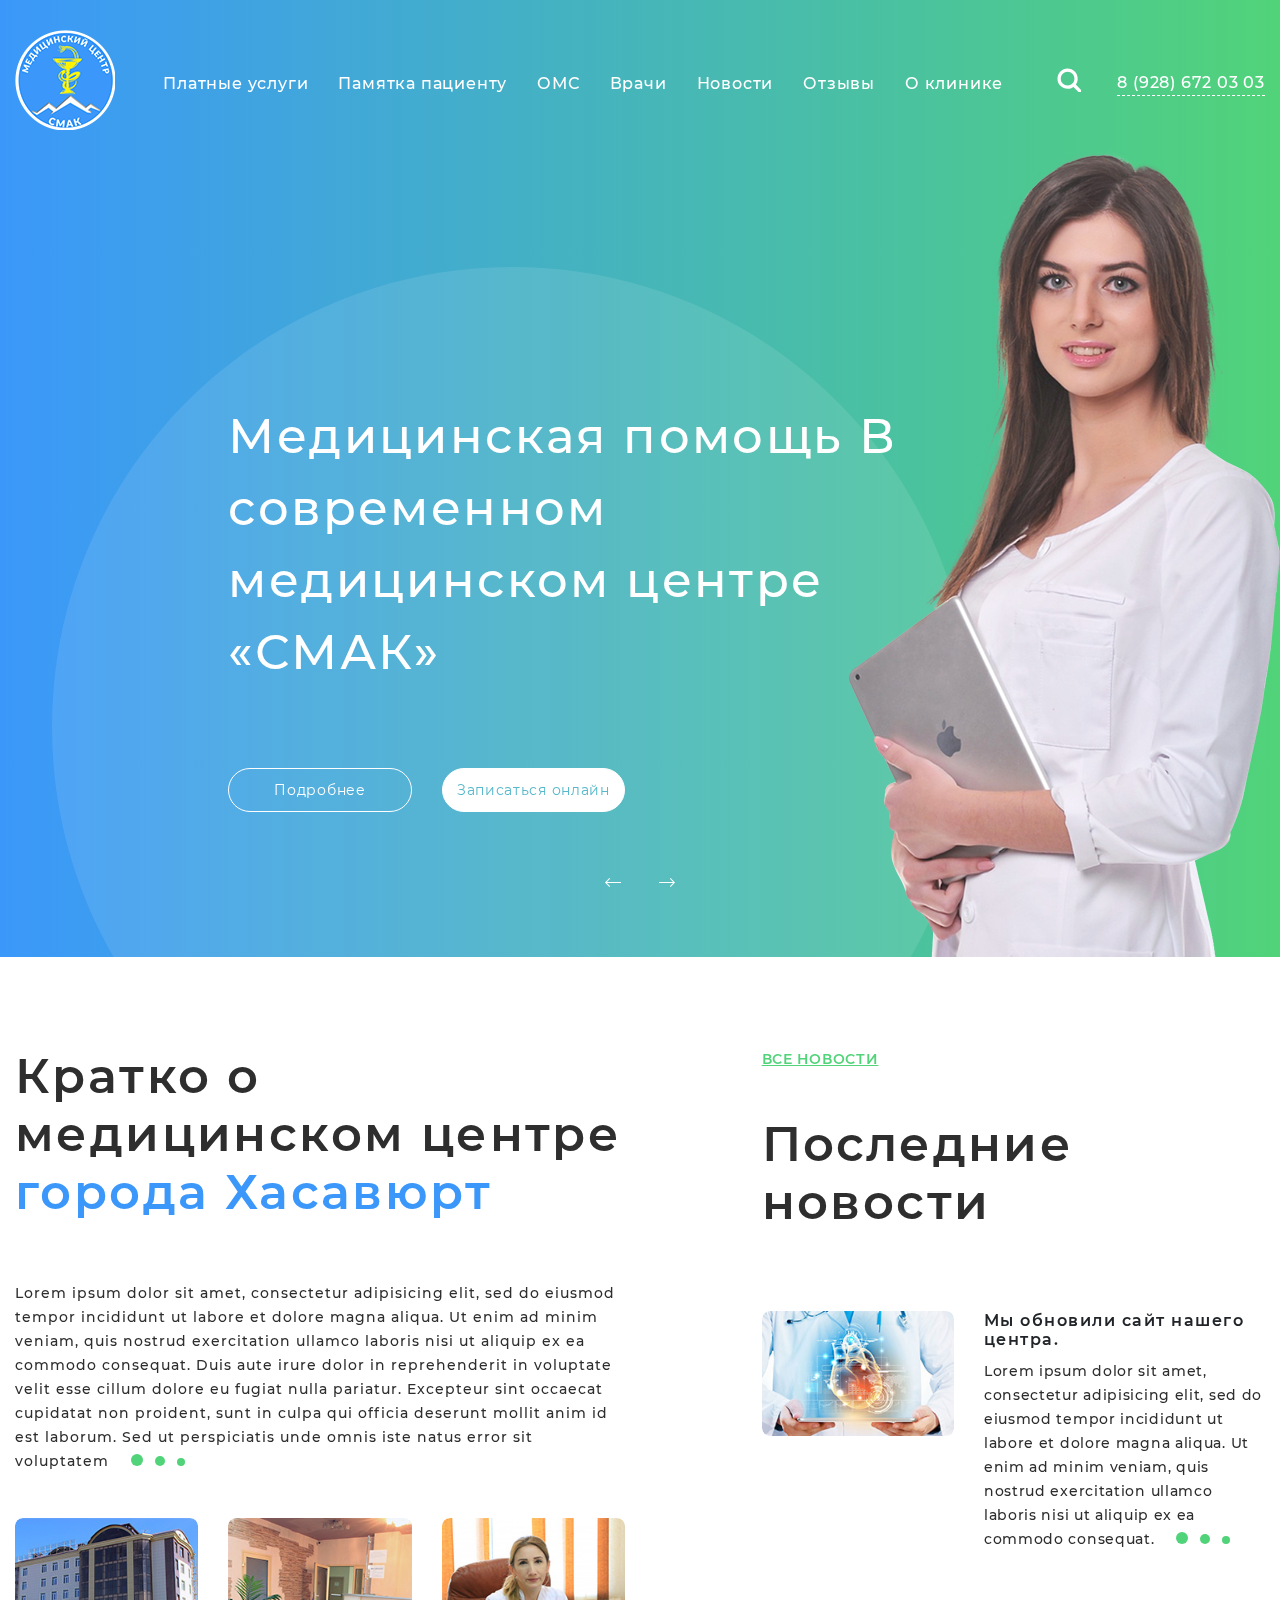
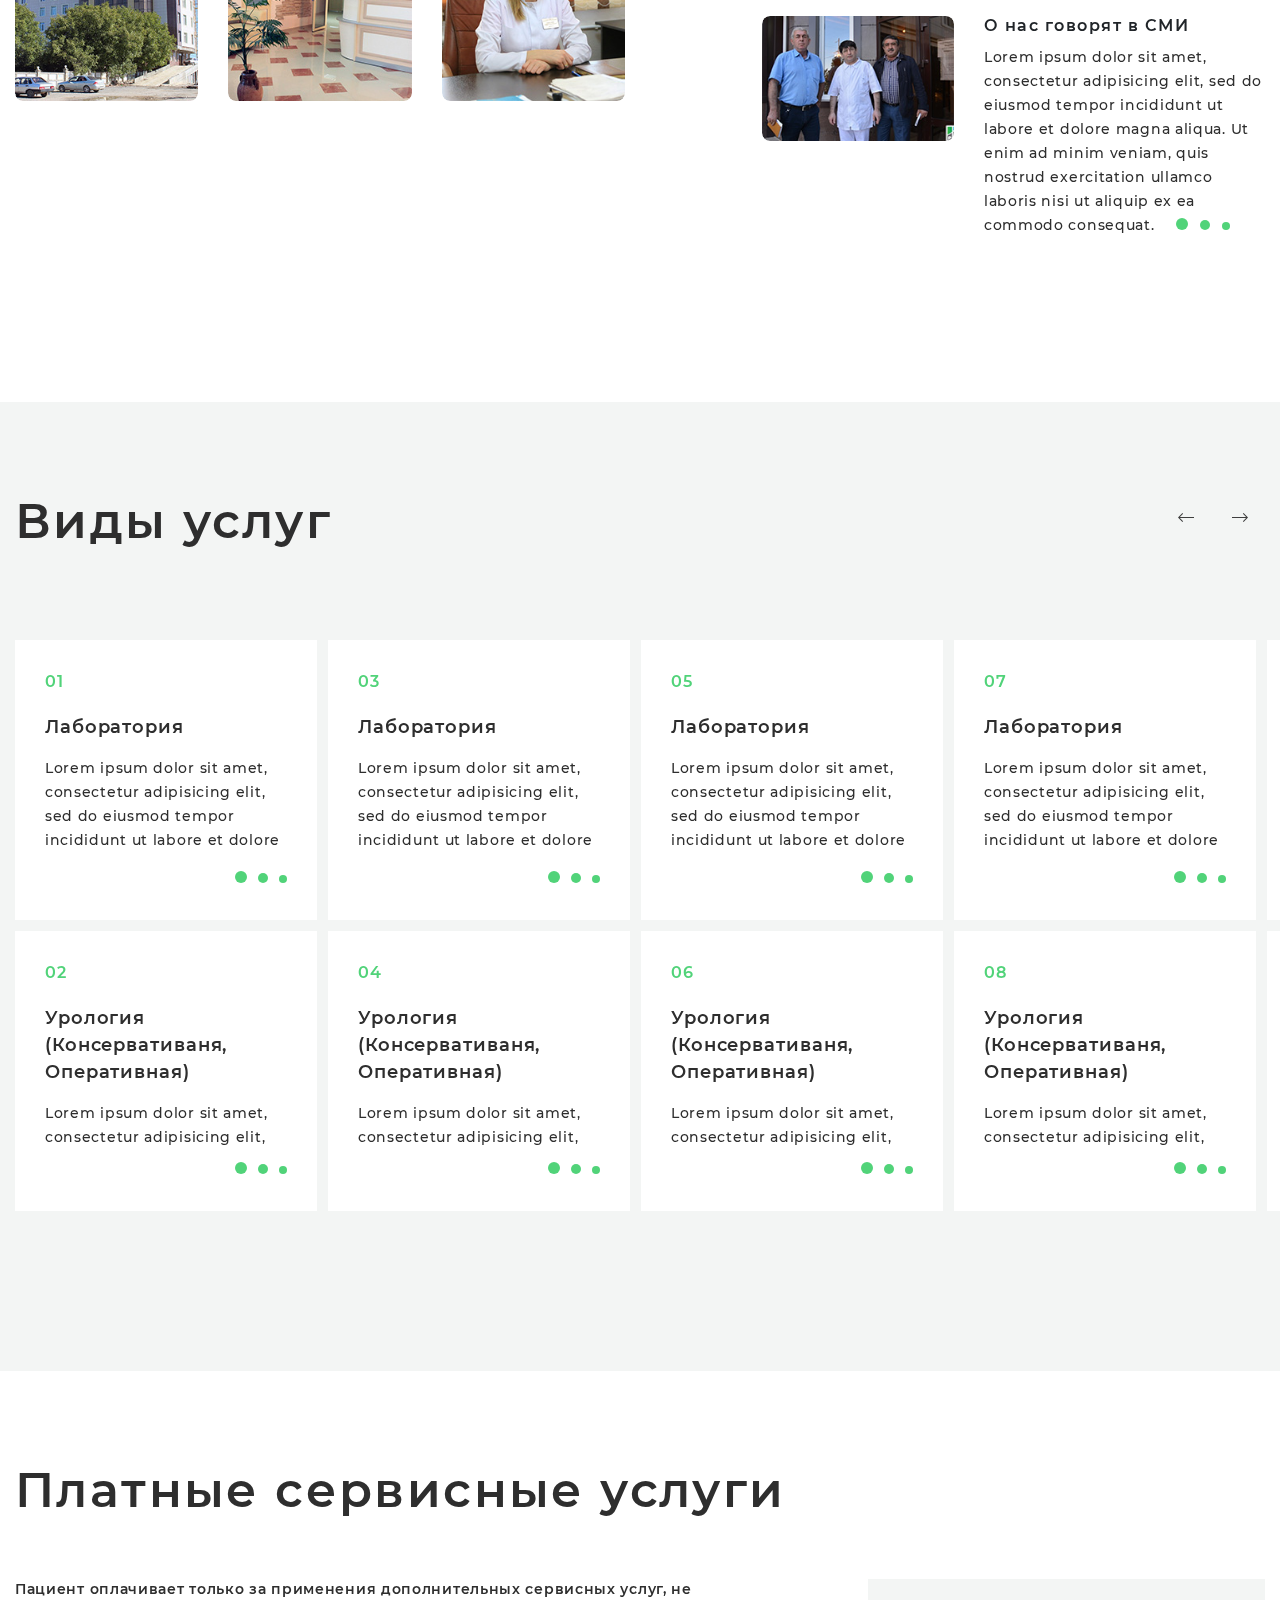
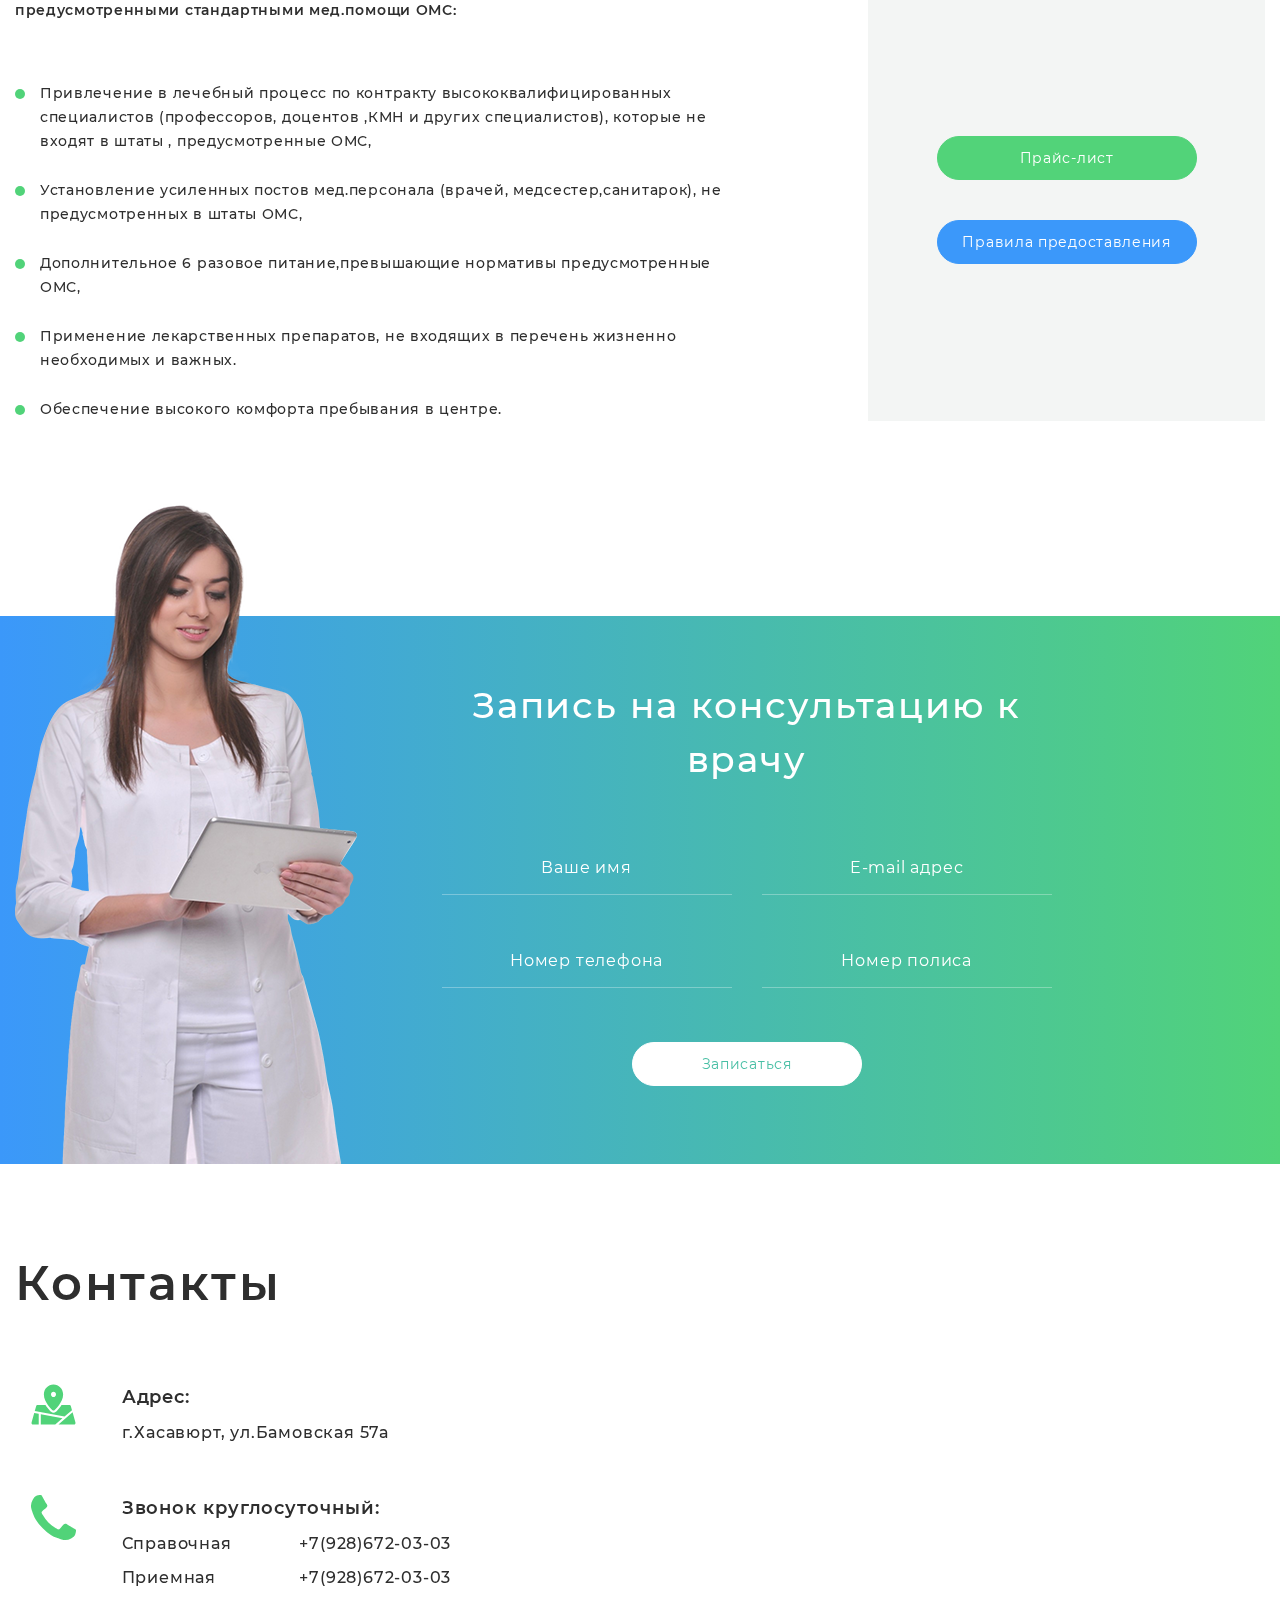
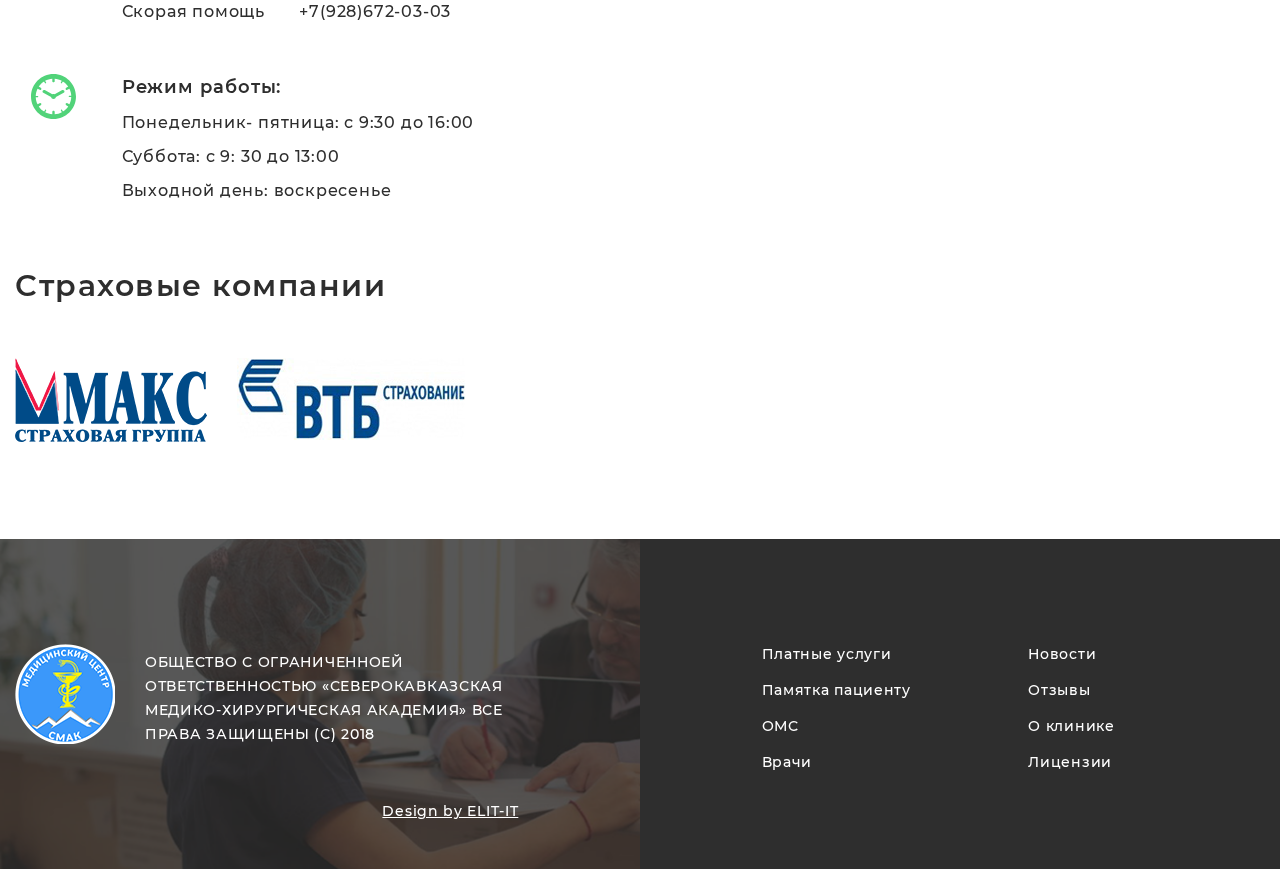
==== index.html @ 8ae1aa8d "01.08.2018/13:04" ====
<!DOCTYPE html>
<html lang="ru">
<head>
    <meta name="viewport" content="width=device-width, initial-scale=1, shrink-to-fit=no">
    <meta charset="UTF-8">
    <title>Title</title>
    <link rel="stylesheet" href="css/main.css">
</head>
<body>
<div id="menu" class="menu slideout-menu slideout-menu-left">
    <div class="left_menu">
    </div>
</div>
<div id="panel" class="wrapper panel slideout-panel slideout-panel-left page">
    <header class="header">
        <div class="container">
            <div class="row align-items-center justify-content-between">
                <div class="col-auto">
                    <div class="row">
                        <div class="col">
                            <a href="/" class="logoLink"  title="На главную">
                                <img src="images/logo.png" srcset="images/logo@2x.png 2x, images/logo@3x.png 3x" alt="Логотип">
                            </a>
                        </div>
                    </div>
                </div>
                <div class="col-auto">
                    <ul class="row header__mainMenu">
                        <li class="col-auto">
                            <a href="#" class="header__menuItemLink">Платные услуги</a>
                        </li>
                        <li class="col-auto">
                            <a href="#" class="header__menuItemLink">Памятка пациенту</a>
                        </li>
                        <li class="col-auto">
                            <a href="#" class="header__menuItemLink">ОМС</a>
                        </li>
                        <li class="col-auto">
                            <a href="#" class="header__menuItemLink">Врачи</a>
                        </li>
                        <li class="col-auto">
                            <a href="#" class="header__menuItemLink">Новости</a>
                        </li>
                        <li class="col-auto">
                            <a href="#" class="header__menuItemLink">Отзывы</a>
                        </li>
                        <li class="col-auto">
                            <a href="#" class="header__menuItemLink">О клинике</a>
                        </li>
                    </ul>
                </div>
                <div class="col-auto">
                    <div class="row align-items-center">
                        <div class="col-auto">
                            <button class="header__searchButton">
                                <svg xmlns="http://www.w3.org/2000/svg" xmlns:xlink="http://www.w3.org/1999/xlink"
                                     width="24px" height="24px">
                                    <path fill-rule="evenodd" fill="rgb(255, 255, 255)"
                                          d="M23.843,21.667 L18.803,16.595 C20.029,14.879 20.701,12.831 20.701,10.675 C20.701,7.958 19.650,5.404 17.740,3.482 C15.831,1.561 13.292,0.501 10.590,0.501 C7.890,0.501 5.350,1.559 3.441,3.482 C1.532,5.402 0.480,7.957 0.480,10.675 C0.480,13.392 1.531,15.947 3.441,17.870 C5.350,19.790 7.889,20.849 10.590,20.849 C12.733,20.849 14.767,20.175 16.471,18.941 L21.512,24.012 C21.836,24.337 22.256,24.498 22.678,24.498 C23.100,24.498 23.521,24.337 23.843,24.012 C24.487,23.365 24.487,22.314 23.843,21.667 ZM5.773,15.524 C4.486,14.228 3.778,12.505 3.778,10.675 C3.778,8.845 4.486,7.122 5.773,5.827 C7.060,4.531 8.770,3.818 10.590,3.818 C12.410,3.818 14.122,4.531 15.409,5.827 C16.695,7.122 17.404,8.845 17.404,10.675 C17.404,12.505 16.696,14.227 15.409,15.524 C14.121,16.819 12.411,17.531 10.590,17.531 C8.769,17.530 7.058,16.818 5.773,15.524 Z"/>
                                </svg>
                            </button>
                        </div>
                        <div class="col">
                            <a href="tel:+79286720303" class="header__phone">8 (928) 672 03 03</a>
                        </div>
                    </div>
                </div>
            </div>
        </div>
    </header>
    <main class="main">
        <div class="sliderLine">
            <div class="slider__slide">
                <div class="container contBgnd">
                    <div class="row slider__textRow">
                        <div class="col-2"></div>
                        <div class="col-7">
                            <h2 class="slider__text">
                                Медицинская помощь
                                В современном медицинском
                                центре «СМАК»
                            </h2>
                        </div>
                    </div>
                    <div class="row slider__buttonRow">
                        <div class="col-2"></div>
                        <div class="col-2">
                            <button class="slider__moreButton">Подробнее</button>
                        </div>
                        <div class="col-2">
                            <button class="slider__signUpButton">Записаться онлайн</button>
                        </div>
                    </div>
                </div>
            </div>
            <div class="slider__navBlock">
                <div class="container">
                    <div class="row justify-content-center">
                        <div class="col-auto">
                            <button class="slideNavBtn slider__navBtn prev">
                                <svg
                                        xmlns="http://www.w3.org/2000/svg"
                                        xmlns:xlink="http://www.w3.org/1999/xlink"
                                        width="16px" height="9px">
                                    <path fill-rule="evenodd"
                                          d="M4.388,-0.000 L5.101,0.731 L1.929,3.983 L16.000,3.983 L16.000,5.017 L1.929,5.017 L5.101,8.269 L4.388,9.000 L-0.000,4.500 L4.388,-0.000 Z"/>
                                </svg>
                            </button>
                            <button class="slideNavBtn slider__navBtn next">
                                <svg
                                        xmlns="http://www.w3.org/2000/svg"
                                        xmlns:xlink="http://www.w3.org/1999/xlink"
                                        width="16px" height="9px">
                                    <path fill-rule="evenodd"
                                          d="M11.612,-0.000 L10.899,0.731 L14.070,3.983 L-0.000,3.983 L-0.000,5.017 L14.070,5.017 L10.899,8.269 L11.612,9.000 L16.000,4.500 L11.612,-0.000 Z"/>
                                </svg>
                            </button>
                        </div>
                    </div>
                </div>
            </div>
        </div>
        <div class="aboutNewsLine">
            <div class="container">
                <div class="row justify-content-between">
                    <div class="col-6">
                        <div class="aboutBlock">
                            <h2 class="aboutBlock__title">
                                Кратко о медицинском
                                центре <span>города Хасавюрт</span>
                            </h2>
                            <p class="aboutBlock__text">
                                Lorem ipsum dolor sit amet, consectetur adipisicing elit, sed do eiusmod tempor
                                incididunt ut labore et dolore magna aliqua. Ut enim ad minim veniam, quis nostrud
                                exercitation ullamco laboris nisi ut aliquip ex ea commodo consequat. Duis aute irure
                                dolor in reprehenderit in voluptate velit esse cillum dolore eu fugiat nulla pariatur.
                                Excepteur sint occaecat cupidatat non proident, sunt in culpa qui officia deserunt
                                mollit anim id est laborum. Sed ut perspiciatis unde omnis iste natus error sit
                                voluptatem
                                <a href="#" class="reedMore" title="Читать полностью">
                                    <span class="dots dots_first"></span>
                                    <span class="dots dots_second"></span>
                                    <span class="dots dots_last"></span>
                                </a>
                            </p>
                            <div class="row">
                                <div class="col-4">
                                    <div class="aboutBlockImgWrap">
                                        <img src="images/12.jpg" alt="img">
                                    </div>
                                </div>
                                <div class="col-4">
                                    <div class="aboutBlockImgWrap">
                                        <img src="images/13.jpg" alt="img">
                                    </div>
                                </div>
                                <div class="col-4">
                                    <div class="aboutBlockImgWrap">
                                        <img src="images/14.jpg" alt="img">
                                    </div>
                                </div>
                            </div>
                        </div>
                    </div>
                    <div class="col-5">
                        <div class="newsBlock">
                            <a href="#" class="newsBlock__allNewsLink" title="Все новости">Все новости</a>
                            <h2 class="newsBlock__title">Последние новости</h2>
                            <article class="row newsRow">
                                <div class="col-5">
                                    <div class="newsImgWrap">
                                        <img src="images/10.jpg" alt="newsImg">
                                    </div>
                                </div>
                                <div class="col-7">
                                    <h3 class="newsTitle">Мы обновили сайт нашего центра.</h3>
                                    <p class="newsText">
                                        Lorem ipsum dolor sit amet, consectetur adipisicing elit, sed do eiusmod tempor
                                        incididunt ut labore et dolore magna aliqua. Ut enim ad minim veniam, quis
                                        nostrud exercitation ullamco laboris nisi ut aliquip ex ea commodo consequat.
                                        <a href="#" class="reedMore" title="Читать полностью">
                                            <span class="dots dots_first"></span>
                                            <span class="dots dots_second"></span>
                                            <span class="dots dots_last"></span>
                                        </a>
                                    </p>
                                </div>
                            </article>
                            <article class="row newsRow">
                                <div class="col-5">
                                    <div class="newsImgWrap">
                                        <img src="images/11.jpg" alt="newsImg">
                                    </div>
                                </div>
                                <div class="col-7">
                                    <h3 class="newsTitle">О нас говорят в СМИ</h3>
                                    <p class="newsText">
                                        Lorem ipsum dolor sit amet, consectetur adipisicing elit, sed do eiusmod tempor
                                        incididunt ut labore et dolore magna aliqua. Ut enim ad minim veniam, quis
                                        nostrud exercitation ullamco laboris nisi ut aliquip ex ea commodo consequat.
                                        <a href="#" class="reedMore" title="Читать полностью">
                                            <span class="dots dots_first"></span>
                                            <span class="dots dots_second"></span>
                                            <span class="dots dots_last"></span>
                                        </a>
                                    </p>
                                </div>
                            </article>
                        </div>
                    </div>
                </div>
            </div>
        </div>
        <div class="serviceTypeLine">
            <div class="container">
                <div class="row justify-content-between headerRow">
                    <div class="col-auto">
                        <h2 class="serviceType__title">Виды услуг</h2>
                    </div>
                    <div class="col-auto">
                        <div class="serviceType__navBlock">
                        </div>
                    </div>
                </div>
                <div class="service_Slider">
                    <div class="service_slideBlock">
                        <div class="service_slide">
                            <div class="slideNumber">01</div>
                            <div class="slideTitle">Лаборатория</div>
                            <div class="slideText">
                                Lorem ipsum dolor sit amet, consectetur adipisicing elit, sed do eiusmod tempor
                                incididunt ut labore et dolore magna aliqua. Ut enim ad minim veniam, quis nostrud
                                exercitation ullamco laboris nisi ut aliquip ex ea commodo consequat. Duis aute irure
                                dolor in reprehenderit in voluptate velit esse cillum dolore eu fugiat nulla pariatur.
                                Excepteur sint occaecat cupidatat non proident, sunt in culpa qui officia deserunt
                                mollit anim id est laborum. Sed ut perspiciatis unde omnis iste natus error sit
                                voluptatem
                            </div>
                            <div class="slideMoreLink">
                                <a href="#" class="reedMore" title="Читать полностью">
                                    <span class="dots dots_first"></span>
                                    <span class="dots dots_second"></span>
                                    <span class="dots dots_last"></span>
                                </a>
                            </div>
                        </div>
                        <div class="service_slide">
                            <div class="slideNumber">02</div>
                            <div class="slideTitle">Урология (Консервативаня, Оперативная)</div>
                            <div class="slideText">
                                Lorem ipsum dolor sit amet, consectetur adipisicing elit, sed do eiusmod tempor
                                incididunt ut labore et dolore magna aliqua. Ut enim ad minim veniam, quis nostrud
                                exercitation ullamco laboris nisi ut aliquip ex ea commodo consequat. Duis aute irure
                                dolor in reprehenderit in voluptate velit esse cillum dolore eu fugiat nulla pariatur.
                                Excepteur sint occaecat cupidatat non proident, sunt in culpa qui officia deserunt
                                mollit anim id est laborum. Sed ut perspiciatis unde omnis iste natus error sit
                                voluptatem
                            </div>
                            <div class="slideMoreLink">
                                <a href="#" class="reedMore" title="Читать полностью">
                                    <span class="dots dots_first"></span>
                                    <span class="dots dots_second"></span>
                                    <span class="dots dots_last"></span>
                                </a>
                            </div>
                        </div>
                    </div>
                    <div class="service_slideBlock">
                        <div class="service_slide">
                            <div class="slideNumber">03</div>
                            <div class="slideTitle">Лаборатория</div>
                            <div class="slideText">
                                Lorem ipsum dolor sit amet, consectetur adipisicing elit, sed do eiusmod tempor
                                incididunt ut labore et dolore magna aliqua. Ut enim ad minim veniam, quis nostrud
                                exercitation ullamco laboris nisi ut aliquip ex ea commodo consequat. Duis aute irure
                                dolor in reprehenderit in voluptate velit esse cillum dolore eu fugiat nulla pariatur.
                                Excepteur sint occaecat cupidatat non proident, sunt in culpa qui officia deserunt
                                mollit anim id est laborum. Sed ut perspiciatis unde omnis iste natus error sit
                                voluptatem
                            </div>
                            <div class="slideMoreLink">
                                <a href="#" class="reedMore" title="Читать полностью">
                                    <span class="dots dots_first"></span>
                                    <span class="dots dots_second"></span>
                                    <span class="dots dots_last"></span>
                                </a>
                            </div>
                        </div>
                        <div class="service_slide">
                            <div class="slideNumber">04</div>
                            <div class="slideTitle">Урология (Консервативаня, Оперативная)</div>
                            <div class="slideText">
                                Lorem ipsum dolor sit amet, consectetur adipisicing elit, sed do eiusmod tempor
                                incididunt ut labore et dolore magna aliqua. Ut enim ad minim veniam, quis nostrud
                                exercitation ullamco laboris nisi ut aliquip ex ea commodo consequat. Duis aute irure
                                dolor in reprehenderit in voluptate velit esse cillum dolore eu fugiat nulla pariatur.
                                Excepteur sint occaecat cupidatat non proident, sunt in culpa qui officia deserunt
                                mollit anim id est laborum. Sed ut perspiciatis unde omnis iste natus error sit
                                voluptatem
                            </div>
                            <div class="slideMoreLink">
                                <a href="#" class="reedMore" title="Читать полностью">
                                    <span class="dots dots_first"></span>
                                    <span class="dots dots_second"></span>
                                    <span class="dots dots_last"></span>
                                </a>
                            </div>
                        </div>
                    </div>
                    <div class="service_slideBlock">
                        <div class="service_slide">
                            <div class="slideNumber">05</div>
                            <div class="slideTitle">Лаборатория</div>
                            <div class="slideText">
                                Lorem ipsum dolor sit amet, consectetur adipisicing elit, sed do eiusmod tempor
                                incididunt ut labore et dolore magna aliqua. Ut enim ad minim veniam, quis nostrud
                                exercitation ullamco laboris nisi ut aliquip ex ea commodo consequat. Duis aute irure
                                dolor in reprehenderit in voluptate velit esse cillum dolore eu fugiat nulla pariatur.
                                Excepteur sint occaecat cupidatat non proident, sunt in culpa qui officia deserunt
                                mollit anim id est laborum. Sed ut perspiciatis unde omnis iste natus error sit
                                voluptatem
                            </div>
                            <div class="slideMoreLink">
                                <a href="#" class="reedMore" title="Читать полностью">
                                    <span class="dots dots_first"></span>
                                    <span class="dots dots_second"></span>
                                    <span class="dots dots_last"></span>
                                </a>
                            </div>
                        </div>
                        <div class="service_slide">
                            <div class="slideNumber">06</div>
                            <div class="slideTitle">Урология (Консервативаня, Оперативная)</div>
                            <div class="slideText">
                                Lorem ipsum dolor sit amet, consectetur adipisicing elit, sed do eiusmod tempor
                                incididunt ut labore et dolore magna aliqua. Ut enim ad minim veniam, quis nostrud
                                exercitation ullamco laboris nisi ut aliquip ex ea commodo consequat. Duis aute irure
                                dolor in reprehenderit in voluptate velit esse cillum dolore eu fugiat nulla pariatur.
                                Excepteur sint occaecat cupidatat non proident, sunt in culpa qui officia deserunt
                                mollit anim id est laborum. Sed ut perspiciatis unde omnis iste natus error sit
                                voluptatem
                            </div>
                            <div class="slideMoreLink">
                                <a href="#" class="reedMore" title="Читать полностью">
                                    <span class="dots dots_first"></span>
                                    <span class="dots dots_second"></span>
                                    <span class="dots dots_last"></span>
                                </a>
                            </div>
                        </div>
                    </div>
                    <div class="service_slideBlock">
                        <div class="service_slide">
                            <div class="slideNumber">07</div>
                            <div class="slideTitle">Лаборатория</div>
                            <div class="slideText">
                                Lorem ipsum dolor sit amet, consectetur adipisicing elit, sed do eiusmod tempor
                                incididunt ut labore et dolore magna aliqua. Ut enim ad minim veniam, quis nostrud
                                exercitation ullamco laboris nisi ut aliquip ex ea commodo consequat. Duis aute irure
                                dolor in reprehenderit in voluptate velit esse cillum dolore eu fugiat nulla pariatur.
                                Excepteur sint occaecat cupidatat non proident, sunt in culpa qui officia deserunt
                                mollit anim id est laborum. Sed ut perspiciatis unde omnis iste natus error sit
                                voluptatem
                            </div>
                            <div class="slideMoreLink">
                                <a href="#" class="reedMore" title="Читать полностью">
                                    <span class="dots dots_first"></span>
                                    <span class="dots dots_second"></span>
                                    <span class="dots dots_last"></span>
                                </a>
                            </div>
                        </div>
                        <div class="service_slide">
                            <div class="slideNumber">08</div>
                            <div class="slideTitle">Урология (Консервативаня, Оперативная)</div>
                            <div class="slideText">
                                Lorem ipsum dolor sit amet, consectetur adipisicing elit, sed do eiusmod tempor
                                incididunt ut labore et dolore magna aliqua. Ut enim ad minim veniam, quis nostrud
                                exercitation ullamco laboris nisi ut aliquip ex ea commodo consequat. Duis aute irure
                                dolor in reprehenderit in voluptate velit esse cillum dolore eu fugiat nulla pariatur.
                                Excepteur sint occaecat cupidatat non proident, sunt in culpa qui officia deserunt
                                mollit anim id est laborum. Sed ut perspiciatis unde omnis iste natus error sit
                                voluptatem
                            </div>
                            <div class="slideMoreLink">
                                <a href="#" class="reedMore" title="Читать полностью">
                                    <span class="dots dots_first"></span>
                                    <span class="dots dots_second"></span>
                                    <span class="dots dots_last"></span>
                                </a>
                            </div>
                        </div>
                    </div>
                    <div class="service_slideBlock">
                        <div class="service_slide">
                            <div class="slideNumber">09</div>
                            <div class="slideTitle">Лаборатория</div>
                            <div class="slideText">
                                Lorem ipsum dolor sit amet, consectetur adipisicing elit, sed do eiusmod tempor
                                incididunt ut labore et dolore magna aliqua. Ut enim ad minim veniam, quis nostrud
                                exercitation ullamco laboris nisi ut aliquip ex ea commodo consequat. Duis aute irure
                                dolor in reprehenderit in voluptate velit esse cillum dolore eu fugiat nulla pariatur.
                                Excepteur sint occaecat cupidatat non proident, sunt in culpa qui officia deserunt
                                mollit anim id est laborum. Sed ut perspiciatis unde omnis iste natus error sit
                                voluptatem
                            </div>
                            <div class="slideMoreLink">
                                <a href="#" class="reedMore" title="Читать полностью">
                                    <span class="dots dots_first"></span>
                                    <span class="dots dots_second"></span>
                                    <span class="dots dots_last"></span>
                                </a>
                            </div>
                        </div>
                        <div class="service_slide">
                            <div class="slideNumber">10</div>
                            <div class="slideTitle">Урология (Консервативаня, Оперативная)</div>
                            <div class="slideText">
                                Lorem ipsum dolor sit amet, consectetur adipisicing elit, sed do eiusmod tempor
                                incididunt ut labore et dolore magna aliqua. Ut enim ad minim veniam, quis nostrud
                                exercitation ullamco laboris nisi ut aliquip ex ea commodo consequat. Duis aute irure
                                dolor in reprehenderit in voluptate velit esse cillum dolore eu fugiat nulla pariatur.
                                Excepteur sint occaecat cupidatat non proident, sunt in culpa qui officia deserunt
                                mollit anim id est laborum. Sed ut perspiciatis unde omnis iste natus error sit
                                voluptatem
                            </div>
                            <div class="slideMoreLink">
                                <a href="#" class="reedMore" title="Читать полностью">
                                    <span class="dots dots_first"></span>
                                    <span class="dots dots_second"></span>
                                    <span class="dots dots_last"></span>
                                </a>
                            </div>
                        </div>
                    </div>
                    <div class="service_slideBlock">
                        <div class="service_slide">
                            <div class="slideNumber">11</div>
                            <div class="slideTitle">Лаборатория</div>
                            <div class="slideText">
                                Lorem ipsum dolor sit amet, consectetur adipisicing elit, sed do eiusmod tempor
                                incididunt ut labore et dolore magna aliqua. Ut enim ad minim veniam, quis nostrud
                                exercitation ullamco laboris nisi ut aliquip ex ea commodo consequat. Duis aute irure
                                dolor in reprehenderit in voluptate velit esse cillum dolore eu fugiat nulla pariatur.
                                Excepteur sint occaecat cupidatat non proident, sunt in culpa qui officia deserunt
                                mollit anim id est laborum. Sed ut perspiciatis unde omnis iste natus error sit
                                voluptatem
                            </div>
                            <div class="slideMoreLink">
                                <a href="#" class="reedMore" title="Читать полностью">
                                    <span class="dots dots_first"></span>
                                    <span class="dots dots_second"></span>
                                    <span class="dots dots_last"></span>
                                </a>
                            </div>
                        </div>
                        <div class="service_slide">
                            <div class="slideNumber">12</div>
                            <div class="slideTitle">Урология (Консервативаня, Оперативная)</div>
                            <div class="slideText">
                                Lorem ipsum dolor sit amet, consectetur adipisicing elit, sed do eiusmod tempor
                                incididunt ut labore et dolore magna aliqua. Ut enim ad minim veniam, quis nostrud
                                exercitation ullamco laboris nisi ut aliquip ex ea commodo consequat. Duis aute irure
                                dolor in reprehenderit in voluptate velit esse cillum dolore eu fugiat nulla pariatur.
                                Excepteur sint occaecat cupidatat non proident, sunt in culpa qui officia deserunt
                                mollit anim id est laborum. Sed ut perspiciatis unde omnis iste natus error sit
                                voluptatem
                            </div>
                            <div class="slideMoreLink">
                                <a href="#" class="reedMore" title="Читать полностью">
                                    <span class="dots dots_first"></span>
                                    <span class="dots dots_second"></span>
                                    <span class="dots dots_last"></span>
                                </a>
                            </div>
                        </div>
                    </div>
                </div>
            </div>
        </div>
        <div class="payServiceLine">
            <div class="container">
                <h2 class="payService__title">Платные сервисные услуги</h2>
                <div class="row justify-content-between">
                    <div class="col-7">
                        <div class="payService__contentBlock">
                            <h3 class="contentBlock__title">
                                Пациент оплачивает только за применения дополнительных сервисных услуг, не
                                предусмотренными стандартными мед.помощи ОМС:
                            </h3>
                            <ul class="contentBlock__list">
                                <li>
                                    Привлечение в лечебный процесс по контракту высококвалифицированных специалистов
                                    (профессоров, доцентов ,КМН и других специалистов), которые не входят в штаты ,
                                    предусмотренные ОМС,
                                </li>
                                <li>
                                    Установление усиленных постов мед.персонала (врачей, медсестер,санитарок), не
                                    предусмотренных в штаты ОМС,
                                </li>
                                <li>
                                    Дополнительное 6 разовое питание,превышающие нормативы предусмотренные ОМС,
                                </li>
                                <li>
                                    Применение лекарственных препаратов, не входящих в перечень жизненно необходимых и
                                    важных.
                                </li>
                                <li>
                                    Обеспечение высокого комфорта пребывания в центре.
                                </li>
                            </ul>
                        </div>
                    </div>
                    <div class="col-4">
                        <div class="payService__linksBlock">
                            <a href="#" class="priceLink" title="Прайс-лист">Прайс-лист</a>
                            <a href="#" class="rulesLink" title="Правила предоставления">Правила предоставления</a>
                        </div>
                    </div>
                </div>
            </div>
        </div>
        <div class="consultFormLine">
            <div class="container">
                <div class="row">
                    <div class="bgndImageBlock col-4">
                    </div>
                    <div class="col-6">
                        <h2 class="consultForm__title">Запись на консультацию к врачу</h2>
                        <form class="consultForm__form row">
                            <div class="col-6">
                                <input type="text" class="consultForm__input" placeholder="Ваше имя">
                            </div>
                            <div class="col-6">
                                <input type="email" class="consultForm__input" placeholder="E-mail адрес">
                            </div>
                            <div class="col-6">
                                <input type="tel" class="consultForm__input" placeholder="Номер телефона">
                            </div>
                            <div class="col-6">
                                <input type="number" class="consultForm__input" placeholder="Номер полиса">
                            </div>
                            <div class="col-12">
                                <button class="consultForm__submit">Записаться</button>
                            </div>
                        </form>
                    </div>
                </div>
            </div>
        </div>
        <div class="contactLine relative">
            <div class="map absolute_100prc">
                <script charset="utf-8" async src="https://api-maps.yandex.ru/services/constructor/1.0/js/?um=constructor%3A586ce6652cbc94577d10c953bcd9b1bc47a7053da45c0aa5333bdc8abf31770b&amp;lang=ru_RU&amp;scroll=false"></script>
            </div>
            <div class="contact__WhiteBlock"></div>
            <div class="container">
                <div class="row">
                    <div class="col-6">
                        <h2 class="contact__title">Контакты</h2>
                        <div class="contactRow row">
                            <div class="col-2">
                                <div class="ico">
                                    <svg
                                            xmlns="http://www.w3.org/2000/svg"
                                            xmlns:xlink="http://www.w3.org/1999/xlink"
                                            width="45px" height="41px">
                                        <path fill-rule="evenodd"  fill="rgb(81, 211, 121)"
                                              d="M44.202,39.927 C43.923,40.307 43.487,40.530 43.024,40.530 L27.459,40.530 L41.594,28.348 L44.443,38.598 C44.570,39.056 44.481,39.547 44.202,39.927 ZM3.789,26.969 L5.118,22.188 C5.299,21.537 5.878,21.088 6.537,21.088 L14.496,21.088 C14.784,21.527 15.087,21.968 15.408,22.411 C17.639,25.488 19.907,27.569 20.158,27.797 C20.806,28.383 21.638,28.705 22.500,28.705 C23.363,28.705 24.195,28.382 24.842,27.797 C25.093,27.569 27.361,25.488 29.592,22.411 C29.913,21.968 30.216,21.527 30.504,21.088 L38.462,21.088 C39.122,21.088 39.701,21.537 39.882,22.188 L40.997,26.200 L33.497,32.556 L3.789,26.969 ZM22.500,26.582 C22.152,26.582 21.803,26.456 21.524,26.204 C21.171,25.885 12.873,18.292 12.874,10.418 C12.874,4.967 17.192,0.532 22.500,0.532 C27.808,0.532 32.126,4.967 32.126,10.418 C32.126,18.292 23.829,25.885 23.476,26.204 C23.197,26.456 22.849,26.582 22.500,26.582 ZM24.996,10.418 C24.996,8.991 23.878,7.835 22.500,7.835 C21.122,7.835 20.004,8.991 20.004,10.418 C20.004,11.845 21.122,13.001 22.500,13.001 C23.878,13.001 24.996,11.845 24.996,10.418 ZM7.728,40.530 L1.976,40.530 C1.513,40.530 1.077,40.307 0.798,39.927 C0.519,39.547 0.430,39.056 0.557,38.598 L3.219,29.020 L7.728,29.868 L7.728,40.530 ZM24.244,40.530 L9.796,40.530 L9.796,30.257 L31.442,34.327 L24.244,40.530 Z"/>
                                    </svg>
                                </div>
                            </div>
                            <div class="col-8">
                                <p class="contactRow__title">Адрес:</p>
                                <p class="contactRow__text">г.Хасавюрт, ул.Бамовская 57а</p>
                            </div>
                        </div>
                        <div class="contactRow row">
                            <div class="col-2">
                                <div class="ico">
                                    <svg
                                            xmlns="http://www.w3.org/2000/svg"
                                            xmlns:xlink="http://www.w3.org/1999/xlink"
                                            width="45px" height="45px">
                                        <path fill-rule="evenodd"  fill="rgb(81, 211, 121)"
                                              d="M44.908,34.870 C44.781,34.486 43.971,33.921 42.479,33.175 C42.075,32.941 41.499,32.621 40.753,32.217 C40.007,31.811 39.330,31.438 38.723,31.097 C38.116,30.757 37.545,30.426 37.013,30.107 C36.928,30.042 36.661,29.856 36.214,29.547 C35.766,29.238 35.388,29.009 35.079,28.860 C34.770,28.711 34.466,28.636 34.167,28.636 C33.741,28.636 33.209,28.940 32.570,29.547 C31.931,30.154 31.344,30.815 30.812,31.529 C30.279,32.244 29.715,32.904 29.118,33.511 C28.522,34.119 28.031,34.422 27.648,34.422 C27.456,34.422 27.216,34.369 26.928,34.263 C26.641,34.157 26.422,34.065 26.272,33.992 C26.124,33.916 25.868,33.768 25.506,33.543 C25.143,33.320 24.940,33.197 24.898,33.175 C21.978,31.556 19.475,29.702 17.386,27.613 C15.298,25.524 13.443,23.020 11.824,20.101 C11.802,20.058 11.680,19.856 11.456,19.493 C11.232,19.131 11.083,18.875 11.008,18.726 C10.934,18.577 10.843,18.358 10.737,18.071 C10.630,17.783 10.577,17.543 10.577,17.351 C10.577,16.968 10.881,16.477 11.488,15.881 C12.095,15.284 12.756,14.719 13.470,14.187 C14.184,13.655 14.844,13.068 15.452,12.429 C16.059,11.790 16.363,11.257 16.363,10.831 C16.363,10.533 16.288,10.229 16.139,9.920 C15.990,9.610 15.761,9.233 15.452,8.785 C15.143,8.337 14.956,8.071 14.892,7.986 C14.573,7.453 14.243,6.883 13.902,6.275 C13.560,5.668 13.188,4.991 12.783,4.246 C12.378,3.500 12.058,2.924 11.824,2.519 C11.078,1.028 10.513,0.218 10.129,0.090 C9.980,0.026 9.756,-0.006 9.458,-0.006 C8.882,-0.006 8.131,0.101 7.204,0.314 C6.277,0.527 5.547,0.751 5.014,0.985 C3.949,1.433 2.819,2.733 1.626,4.885 C0.539,6.888 -0.004,8.870 -0.004,10.830 C-0.004,11.406 0.033,11.965 0.108,12.509 C0.182,13.052 0.315,13.665 0.507,14.347 C0.699,15.029 0.854,15.536 0.971,15.865 C1.088,16.196 1.306,16.787 1.626,17.639 C1.945,18.492 2.137,19.014 2.201,19.206 C2.947,21.294 3.831,23.159 4.854,24.800 C6.537,27.528 8.834,30.347 11.743,33.256 C14.652,36.165 17.470,38.462 20.198,40.145 C21.839,41.168 23.704,42.052 25.793,42.798 C25.985,42.862 26.507,43.054 27.359,43.374 C28.211,43.693 28.803,43.912 29.133,44.030 C29.463,44.147 29.970,44.301 30.651,44.494 C31.334,44.685 31.946,44.818 32.490,44.893 C33.033,44.967 33.593,45.006 34.168,45.006 C36.128,45.006 38.111,44.461 40.114,43.375 C42.266,42.181 43.566,41.052 44.013,39.986 C44.249,39.454 44.472,38.724 44.685,37.796 C44.898,36.869 45.004,36.118 45.004,35.543 C45.005,35.244 44.973,35.020 44.908,34.870 Z"/>
                                    </svg>
                                </div>
                            </div>
                            <div class="col-8">
                                <p class="contactRow__title">Звонок круглосуточный:</p>
                                <div class="row">
                                    <div class="col-5"><p class="contactRow__text">Справочная</p></div>
                                    <div class="col-6"><p class="contactRow__text">+7(928)672-03-03</p></div>
                                    <div class="col-5"><p class="contactRow__text">Приемная</p></div>
                                    <div class="col-6"><p class="contactRow__text">+7(928)672-03-03</p></div>
                                    <div class="col-5"><p class="contactRow__text">Скорая помощь</p></div>
                                    <div class="col-6"><p class="contactRow__text">+7(928)672-03-03</p></div>
                                </div>
                            </div>
                        </div>
                        <div class="contactRow row">
                            <div class="col-2">
                                <div class="ico">
                                    <svg
                                            xmlns="http://www.w3.org/2000/svg"
                                            xmlns:xlink="http://www.w3.org/1999/xlink"
                                            width="45px" height="45px">
                                        <path fill-rule="evenodd"  fill="rgb(81, 211, 121)"
                                              d="M22.500,45.000 C10.093,45.000 -0.000,34.906 -0.000,22.500 C-0.000,10.093 10.093,-0.000 22.500,-0.000 C34.907,-0.000 45.000,10.093 45.000,22.500 C45.000,34.907 34.907,45.000 22.500,45.000 ZM38.439,14.665 L36.401,15.842 C36.214,15.950 36.011,16.001 35.810,16.001 C35.400,16.001 35.003,15.788 34.783,15.409 C34.456,14.842 34.650,14.118 35.216,13.791 L37.252,12.616 C35.847,10.526 34.010,8.750 31.870,7.416 L30.910,9.090 C30.799,9.284 30.590,9.405 30.365,9.405 C30.255,9.405 30.151,9.377 30.054,9.322 C29.755,9.150 29.651,8.766 29.822,8.466 L30.783,6.791 C28.638,5.655 26.234,4.946 23.684,4.778 L23.684,7.133 C23.684,7.787 23.154,8.317 22.500,8.317 C21.846,8.317 21.316,7.787 21.316,7.133 L21.316,4.778 C18.728,4.949 16.290,5.676 14.120,6.842 L15.091,8.512 C15.175,8.656 15.198,8.825 15.155,8.987 C15.112,9.149 15.009,9.284 14.864,9.368 C14.671,9.481 14.428,9.480 14.237,9.370 C14.141,9.315 14.064,9.238 14.008,9.142 L13.038,7.474 C10.937,8.801 9.133,10.556 7.748,12.616 L9.783,13.791 C10.350,14.118 10.544,14.842 10.217,15.409 C9.997,15.788 9.599,16.001 9.190,16.001 C8.989,16.001 8.786,15.950 8.599,15.842 L6.561,14.665 C5.473,16.869 4.830,19.328 4.747,21.928 L6.683,21.922 C7.027,21.922 7.308,22.202 7.309,22.547 C7.310,22.714 7.245,22.872 7.127,22.990 C7.009,23.109 6.852,23.175 6.685,23.175 L4.751,23.181 C4.848,25.740 5.489,28.162 6.561,30.335 L8.599,29.158 C9.165,28.831 9.890,29.025 10.217,29.592 C10.544,30.158 10.350,30.882 9.783,31.209 L7.748,32.384 C9.153,34.474 10.990,36.250 13.130,37.584 L14.089,35.910 C14.201,35.716 14.410,35.595 14.634,35.595 C14.744,35.595 14.849,35.623 14.945,35.678 C15.090,35.761 15.194,35.896 15.238,36.058 C15.282,36.220 15.260,36.389 15.177,36.534 L14.217,38.209 C16.362,39.345 18.766,40.054 21.316,40.223 L21.316,37.867 C21.316,37.213 21.846,36.683 22.500,36.683 C23.154,36.683 23.684,37.213 23.684,37.867 L23.684,40.223 C26.272,40.051 28.710,39.324 30.879,38.159 L29.908,36.489 C29.824,36.344 29.802,36.175 29.844,36.013 C29.887,35.852 29.990,35.716 30.135,35.632 C30.232,35.575 30.338,35.547 30.449,35.547 C30.672,35.547 30.880,35.666 30.992,35.859 L31.962,37.527 C34.062,36.199 35.867,34.444 37.252,32.384 L35.216,31.209 C34.650,30.882 34.456,30.158 34.783,29.592 C35.110,29.025 35.834,28.831 36.401,29.158 L38.439,30.335 C39.526,28.131 40.170,25.672 40.253,23.072 L38.319,23.079 L38.317,23.079 C38.208,23.079 38.100,23.050 38.006,22.996 C37.812,22.885 37.691,22.677 37.690,22.453 C37.690,22.286 37.755,22.129 37.872,22.010 C37.990,21.891 38.147,21.825 38.315,21.825 L40.249,21.819 C40.152,19.260 39.511,16.838 38.439,14.665 ZM32.695,18.680 L24.945,22.980 C24.721,24.127 23.712,24.992 22.500,24.992 C21.287,24.992 20.278,24.127 20.054,22.980 L12.304,18.680 C11.586,18.281 11.327,17.376 11.725,16.657 C12.124,15.939 13.030,15.680 13.748,16.079 L21.343,20.293 C21.689,20.111 22.082,20.007 22.500,20.007 C22.918,20.007 23.311,20.111 23.656,20.293 L31.252,16.079 C31.970,15.680 32.876,15.939 33.274,16.657 C33.672,17.376 33.413,18.281 32.695,18.680 Z"/>
                                    </svg>
                                </div>
                            </div>
                            <div class="col-8">
                                <p class="contactRow__title">Режим работы:</p>
                                <p class="contactRow__text">
                                    Понедельник- пятница: с 9:30 до 16:00
                                </p>
                                <p class="contactRow__text">
                                    Суббота: с 9: 30 до 13:00
                                </p>
                                <p class="contactRow__text">
                                    Выходной день: воскресенье
                                </p>
                            </div>
                        </div>
                        <h3 class="insCompany__title">Страховые компании</h3>
                        <div class="row">
                            <div class="col-auto">
                                <img src="images/17.png" alt="Макс">
                            </div>
                            <div class="col-auto">
                                <img src="images/18.png" alt="ВТБ">
                            </div>
                        </div>
                    </div>
                </div>
            </div>
        </div>
    </main>
    <footer class="footer relative">
        <div class="footer__leftBlock"></div>
        <div class="container">
            <div class="row justify-content-between">
                <div class="col-5">
                    <div class="copyrightLine row align-items-center">
                        <div class="col-auto">
                            <a href="/" class="logoLink" title="На главную">
                                <img src="images/logo.png" srcset="images/logo@2x.png 2x, images/logo@3x.png 3x" alt="Логотип">
                            </a>
                        </div>
                        <div class="col">
                            <p class="copyright">
                                ОБЩЕСТВО С ОГРАНИЧЕННОЕЙ ОТВЕТСТВЕННОСТЬЮ
                                «СЕВЕРОКАВКАЗСКАЯ МЕДИКО-ХИРУРГИЧЕСКАЯ АКАДЕМИЯ»
                                ВСЕ ПРАВА ЗАЩИЩЕНЫ (С) 2018
                            </p>
                        </div>
                    </div>
                    <div class="weLinkWrap">
                        <a href="http://web-elitit.ru/">Design by ELIT-IT</a>
                    </div>
                </div>
                <div class="col-5">
                    <div class="row">
                        <div class="col-6">
                            <ul class="footer__menu">
                                <li><a href="#">Платные услуги</a></li>
                                <li><a href="#">Памятка пациенту</a></li>
                                <li><a href="#">ОМС</a></li>
                                <li><a href="#">Врачи</a></li>
                            </ul>
                        </div>
                        <div class="col-6">
                            <ul class="footer__menu">
                                <li><a href="#">Новости</a></li>
                                <li><a href="#">Отзывы</a></li>
                                <li><a href="#">О клинике</a></li>
                                <li><a href="#">Лицензии</a></li>
                            </ul>
                        </div>
                    </div>
                </div>
            </div>
        </div>
    </footer>
</div>
<form id="callBack_form" class="form popUp_form form_callBack flex justify-content-center align-items-center"
      style="display: none">
    <div class="formBody col-11 col-md-6 col-lg-5 col-xl-4">
        <div class="row">
            <div class="closeWrap col-12">
                <div class="row justify-content-end">
                    <div class="close">
                        <svg class="closeSvg" xmlns="http://www.w3.org/2000/svg"
                             xmlns:xlink="http://www.w3.org/1999/xlink" viewBox="0 0 50 50" version="1.1">
                            <g id="surface1">
                                <path d="M 7.71875 6.28125 L 6.28125 7.71875 L 23.5625 25 L 6.28125 42.28125 L 7.71875 43.71875 L 25 26.4375 L 42.28125 43.71875 L 43.71875 42.28125 L 26.4375 25 L 43.71875 7.71875 L 42.28125 6.28125 L 25 23.5625 Z "/>
                            </g>
                        </svg>
                    </div>
                </div>
            </div>
            <div class="col-12">
                <input name="NAME" type="text" placeholder="Имя Отчество" class="clear input">
            </div>
            <div class="col-12">
                <input name="PHONE" type="tel" placeholder="Номер телефона" class="clear input">
            </div>
            <input name="CALLBACK" type="hidden" value="true">
            <div class="col-12 agreeCol">
                <div id="callBack" class="agre_wrap">
                    <label class="agre_lable flex">
                        <span class="check_wrap">
                            <input checked="checked" type="checkbox" value="Y" class="none form_check"
                                   data-id="#callBack" style="display: none">
                            <em class="check_mask flex justify-content-center align-items-center">
                                <svg class="checkedImg" xmlns="http://www.w3.org/2000/svg"
                                     viewBox="0 0 512 512">
                                    <path d="M173.898 439.404l-166.4-166.4c-9.997-9.997-9.997-26.206 0-36.204l36.203-36.204c9.997-9.998 26.207-9.998 36.204 0L192 312.69 432.095 72.596c9.997-9.997 26.207-9.997 36.204 0l36.203 36.204c9.997 9.997 9.997 26.206 0 36.204l-294.4 294.401c-9.998 9.997-26.207 9.997-36.204-.001z"/>
                                </svg>
                            </em>
                        </span>
                        <a class="check_text">
                            Нажимая кнопку «Отправить», я даю свое согласие на обработку моих
                            персональных данных, в соответствии с Федеральным законом от 27.07.2006
                            года №152-ФЗ «О персональных данных», на условиях и для
                            целей, определенных в Согласии на обработку персональных данных
                        </a>
                    </label>
                </div>
            </div>
            <div class="col-12">
                <button type="submit" class="btn_form" data-id="#callBack" data-close=" ">Отправить</button>
            </div>
        </div>
    </div>
</form>
<form id="singUp_form" class="form popUp_form form_singUp flex justify-content-center align-items-center"
      style="display: none">
    <div class="formBody col-11 col-md-6 col-lg-5 col-xl-4">
        <div class="row">
            <div class="closeWrap col-12">
                <div class="row justify-content-end">
                    <div class="close">
                        <svg class="closeSvg" xmlns="http://www.w3.org/2000/svg"
                             xmlns:xlink="http://www.w3.org/1999/xlink" viewBox="0 0 50 50" version="1.1">
                            <g id="surface1">
                                <path d="M 7.71875 6.28125 L 6.28125 7.71875 L 23.5625 25 L 6.28125 42.28125 L 7.71875 43.71875 L 25 26.4375 L 42.28125 43.71875 L 43.71875 42.28125 L 26.4375 25 L 43.71875 7.71875 L 42.28125 6.28125 L 25 23.5625 Z "/>
                            </g>
                        </svg>
                    </div>
                </div>
            </div>
            <div class="col-12">
                <div class="selectWrap">
                    <select name="COURSE" class="select" title="занятия">
                        <option value="" style="display: none">Выберите занятие</option>
                        <option value="Мини-сад">Мини-сад</option>
                        <option value="Развивайка (1-2года)">Развивайка (1-2года)</option>
                        <option value="Развивайка (2-3года)">Развивайка (2-3года)</option>
                        <option value="Познавайка (3-5лет)">Познавайка (3-5лет)</option>
                        <option value="Знайка (5-7лет)">Знайка (5-7лет)</option>
                        <option value="Учусь на «5»">Учусь на «5»</option>
                        <option value="Английский язык (малышам)">Английский язык (малышам)</option>
                        <option value="Английский язык (школьники)">Английский язык (школьники)</option>
                        <option value="Продленка (6-14лет)">Продленка (6-14лет)</option>
                        <option value="Шахматы">Шахматы</option>
                        <option value="Робототехника">Робототехника</option>
                        <option value="Художественная мастерская «Палитра»">Художественная мастерская «Палитра»</option>
                        <option value="Театральная студия «Образ»">Театральная студия «Образ»</option>
                        <option value="Танцы">Танцы</option>
                        <option value='Прыг-скок"'>"Прыг-скок"</option>
                        <option value="ВПР (Русский, Окружающий мир)">ВПР (Русский, Окружающий мир)</option>
                        <option value="ВПР (Математика)">ВПР (Математика)</option>
                        <option value="Логопед">Логопед</option>
                        <option value="Психолог детский">Психолог детский</option>
                    </select>
                </div>
            </div>
            <div class="col-12">
                <input name="NAME_CHILD" type="text" placeholder="Фамилия Имя ребенка" class="clear input">
            </div>
            <div class="col-12">
                <div class="selectWrap">
                    <select name="AGE_CHILD" class="select" title="Возраст ребенка">
                        <option value="" style="display: none">Возраст ребенка</option>
                        <option value="1 год">1 год</option>
                        <option value="2 года">2 года</option>
                        <option value="3 года">3 года</option>
                        <option value="4 года">4 года</option>
                        <option value="5 лет">5 лет</option>
                        <option value="6 лет">6 лет</option>
                        <option value="7 лет">7 лет</option>
                        <option value="8 лет">8 лет</option>
                        <option value="9 лет">9 лет</option>
                        <option value="10 лет">10 лет</option>
                        <option value="11 лет">11 лет</option>
                        <option value="12 лет">12 лет</option>
                        <option value="13 лет">13 лет</option>
                        <option value="14 лет">14 лет</option>
                        <option value="15 лет">15 лет</option>
                    </select>
                </div>
            </div>
            <div class="col-12">
                <input name="PHONE" type="tel" placeholder="Номер телефона" class="clear input">
            </div>
            <div class="col-12">
                <input name="EMAIL" type="email" placeholder="E-mail" class="clear input">
            </div>
            <div class="col-12">
                <input name="NAME_PARENT" type="text" placeholder="ФИО представителя" class="clear input">
            </div>
            <input name="SINGUP" type="hidden" value="true">
            <div class="col-12 agreeCol">
                <div id="singUp" class="agre_wrap">
                    <label class="agre_lable flex">
                        <span class="check_wrap">
                            <input checked="checked" type="checkbox" value="Y" class="none form_check" data-id="#singUp"
                                   style="display: none">
                            <em class="check_mask flex justify-content-center align-items-center">
                                <svg class="checkedImg" xmlns="http://www.w3.org/2000/svg"
                                     viewBox="0 0 512 512">
                                    <path d="M173.898 439.404l-166.4-166.4c-9.997-9.997-9.997-26.206 0-36.204l36.203-36.204c9.997-9.998 26.207-9.998 36.204 0L192 312.69 432.095 72.596c9.997-9.997 26.207-9.997 36.204 0l36.203 36.204c9.997 9.997 9.997 26.206 0 36.204l-294.4 294.401c-9.998 9.997-26.207 9.997-36.204-.001z"/>
                                </svg>
                            </em>
                        </span>
                        <a class="check_text">
                            Нажимая кнопку «Отправить», я даю свое согласие на обработку моих
                            персональных данных, в соответствии с Федеральным законом от 27.07.2006
                            года №152-ФЗ «О персональных данных», на условиях и для
                            целей, определенных в Согласии на обработку персональных данных
                        </a>
                    </label>
                </div>
            </div>
            <div class="col-12">
                <button type="submit" class="btn_form" data-id="#singUp" data-close=" ">Отправить</button>
            </div>
        </div>
    </div>
</form>
<form id="subscription_form" class="form popUp_form form_subscription flex justify-content-center align-items-center"
      style="display: none">
    <div class="formBody col-11 col-md-6 col-lg-5 col-xl-4">
        <div class="row">
            <div class="closeWrap col-12">
                <div class="row justify-content-end">
                    <div class="close">
                        <svg class="closeSvg" xmlns="http://www.w3.org/2000/svg"
                             xmlns:xlink="http://www.w3.org/1999/xlink" viewBox="0 0 50 50" version="1.1">
                            <g id="surface1">
                                <path d="M 7.71875 6.28125 L 6.28125 7.71875 L 23.5625 25 L 6.28125 42.28125 L 7.71875 43.71875 L 25 26.4375 L 42.28125 43.71875 L 43.71875 42.28125 L 26.4375 25 L 43.71875 7.71875 L 42.28125 6.28125 L 25 23.5625 Z "/>
                            </g>
                        </svg>
                    </div>
                </div>
            </div>
            <div class="col-12">
                <div class="selectWrap">
                    <select name="COURSE" class="select" title="занятия">
                        <option value="" style="display: none">Выберите занятие</option>
                        <option value="Мини-сад">Мини-сад</option>
                        <option value="Развивайка (1-2года)">Развивайка (1-2года)</option>
                        <option value="Развивайка (2-3года)">Развивайка (2-3года)</option>
                        <option value="Познавайка (3-5лет)">Познавайка (3-5лет)</option>
                        <option value="Знайка (5-7лет)">Знайка (5-7лет)</option>
                        <option value="Учусь на «5»">Учусь на «5»</option>
                        <option value="Английский язык (малышам)">Английский язык (малышам)</option>
                        <option value="Английский язык (школьники)">Английский язык (школьники)</option>
                        <option value="Продленка (6-14лет)">Продленка (6-14лет)</option>
                        <option value="Шахматы">Шахматы</option>
                        <option value="Робототехника">Робототехника</option>
                        <option value="Художественная мастерская «Палитра»">Художественная мастерская «Палитра»</option>
                        <option value="Театральная студия «Образ»">Театральная студия «Образ»</option>
                        <option value="Танцы">Танцы</option>
                        <option value='Прыг-скок"'>"Прыг-скок"</option>
                        <option value="ВПР (Русский, Окружающий мир)">ВПР (Русский, Окружающий мир)</option>
                        <option value="ВПР (Математика)">ВПР (Математика)</option>
                        <option value="Логопед">Логопед</option>
                        <option value="Психолог детский">Психолог детский</option>
                    </select>
                </div>
            </div>
            <div class="col-12">
                <input name="NAME_CHILD" type="text" placeholder="Фамилия Имя ребенка" class="clear input">
            </div>
            <div class="col-12">
                <div class="selectWrap">
                    <select name="AGE_CHILD" class="select" title="Возраст ребенка">
                        <option value="" style="display: none">Возраст ребенка</option>
                        <option value="1 год">1 год</option>
                        <option value="2 года">2 года</option>
                        <option value="3 года">3 года</option>
                        <option value="4 года">4 года</option>
                        <option value="5 лет">5 лет</option>
                        <option value="6 лет">6 лет</option>
                        <option value="7 лет">7 лет</option>
                        <option value="8 лет">8 лет</option>
                        <option value="9 лет">9 лет</option>
                        <option value="10 лет">10 лет</option>
                        <option value="11 лет">11 лет</option>
                        <option value="12 лет">12 лет</option>
                        <option value="13 лет">13 лет</option>
                        <option value="14 лет">14 лет</option>
                        <option value="15 лет">15 лет</option>
                    </select>
                </div>
            </div>
            <div class="col-12">
                <input name="PHONE" type="tel" placeholder="Номер телефона" class="clear input">
            </div>
            <div class="col-12">
                <input name="EMAIL" type="email" placeholder="E-mail" class="clear input">
            </div>
            <div class="col-12">
                <input name="NAME_PARENT" type="text" placeholder="ФИО представителя" class="clear input">
            </div>
            <input name="SUBSCRIPTION" type="hidden" value="true">
            <div class="col-12 agreeCol">
                <div id="subscription" class="agre_wrap">
                    <label class="agre_lable flex">
                        <span class="check_wrap">
                            <input checked="checked" type="checkbox" value="Y" class="none form_check"
                                   data-id="#subscription" style="display: none">
                            <em class="check_mask flex justify-content-center align-items-center">
                                <svg class="checkedImg" xmlns="http://www.w3.org/2000/svg"
                                     viewBox="0 0 512 512">
                                    <path d="M173.898 439.404l-166.4-166.4c-9.997-9.997-9.997-26.206 0-36.204l36.203-36.204c9.997-9.998 26.207-9.998 36.204 0L192 312.69 432.095 72.596c9.997-9.997 26.207-9.997 36.204 0l36.203 36.204c9.997 9.997 9.997 26.206 0 36.204l-294.4 294.401c-9.998 9.997-26.207 9.997-36.204-.001z"/>
                                </svg>
                            </em>
                        </span>
                        <a class="check_text">
                            Нажимая кнопку «Отправить», я даю свое согласие на обработку моих
                            персональных данных, в соответствии с Федеральным законом от 27.07.2006
                            года №152-ФЗ «О персональных данных», на условиях и для
                            целей, определенных в Согласии на обработку персональных данных
                        </a>
                    </label>
                </div>
            </div>
            <div class="col-12">
                <button type="submit" class="btn_form" data-id="#subscription" data-close=" ">Отправить</button>
            </div>
        </div>
    </div>
</form>
<div id="mess_block" class="none" style="display: none">
    <div class="row align-items-center">
        <div class="col-12">
            <h2 id="mess" class="mess">&nbsp;</h2>
        </div>
        <div class="col-12">
            <button id="ok" class="messBlock__button">OK</button>
        </div>
    </div>
</div>
<button id="buttonUp" class="buttonUp active">
    <svg xmlns="http://www.w3.org/2000/svg" viewBox="0 0 448 512">
        <path d="M240.971 130.524l194.343 194.343c9.373 9.373 9.373 24.569 0 33.941l-22.667 22.667c-9.357 9.357-24.522 9.375-33.901.04L224 227.495 69.255 381.516c-9.379 9.335-24.544 9.317-33.901-.04l-22.667-22.667c-9.373-9.373-9.373-24.569 0-33.941L207.03 130.525c9.372-9.373 24.568-9.373 33.941-.001z"></path>
    </svg>
</button>
<script src="js/vendor/jquery-3.2.1.min.js"></script>
<script src="js/vendor/jquery-ui.min.js"></script>
<script src="js/vendor/slick.min.js"></script>
<script src="js/vendor/slideout.js"></script>
<script src="js/agreement.js"></script>
<script src="js/main.js"></script>
</body>
</html>
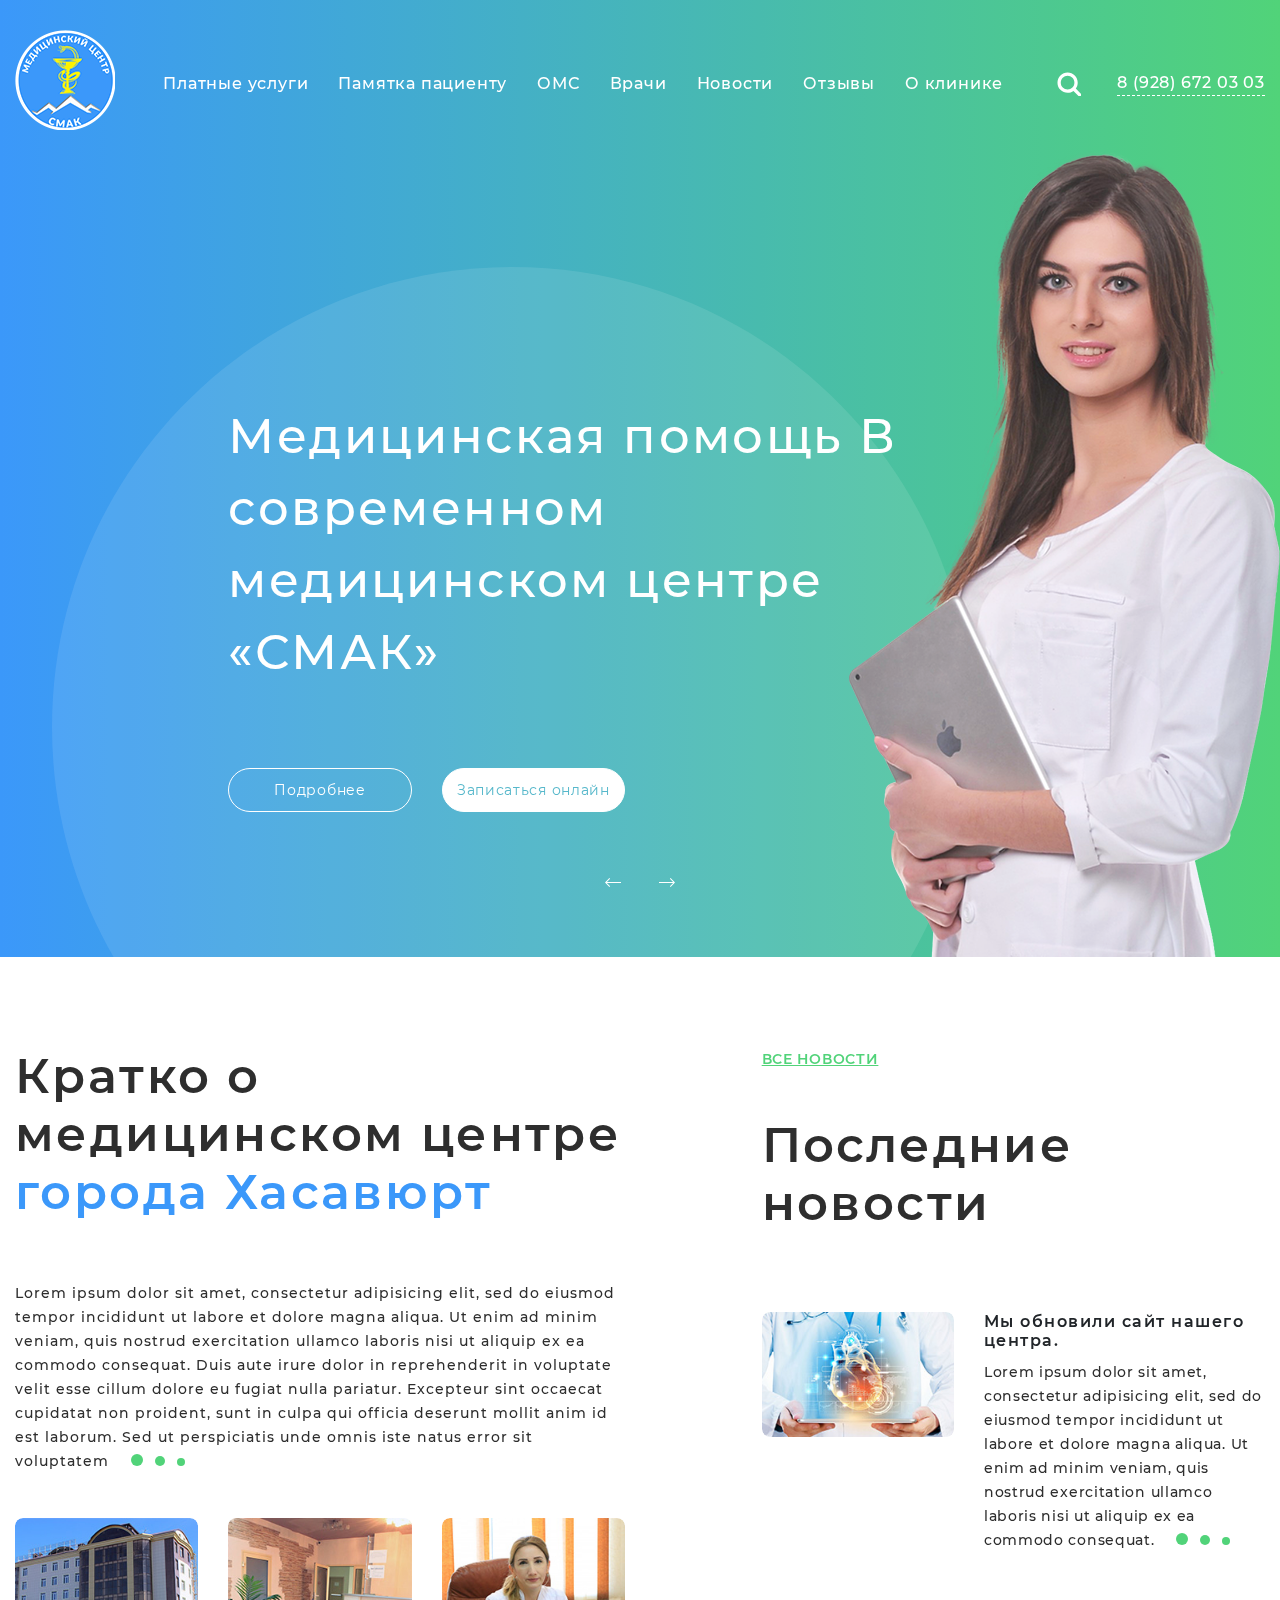
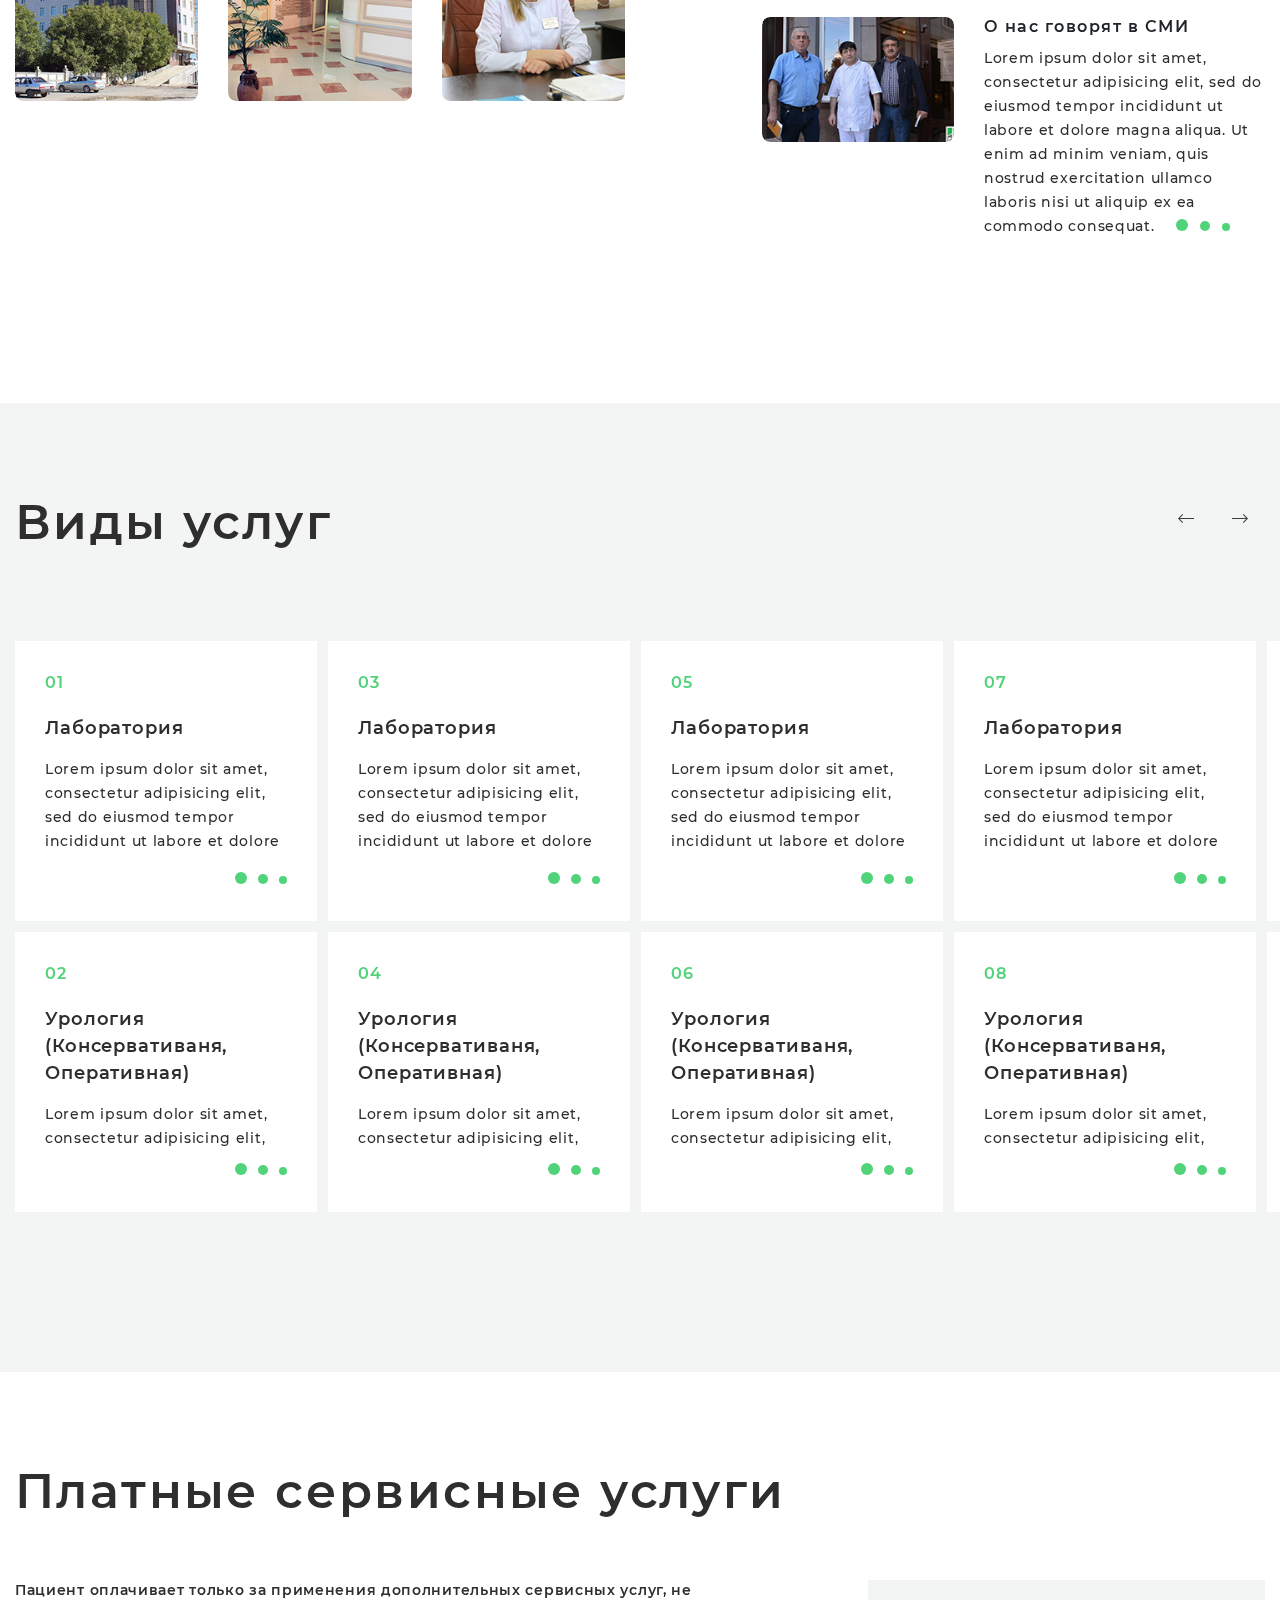
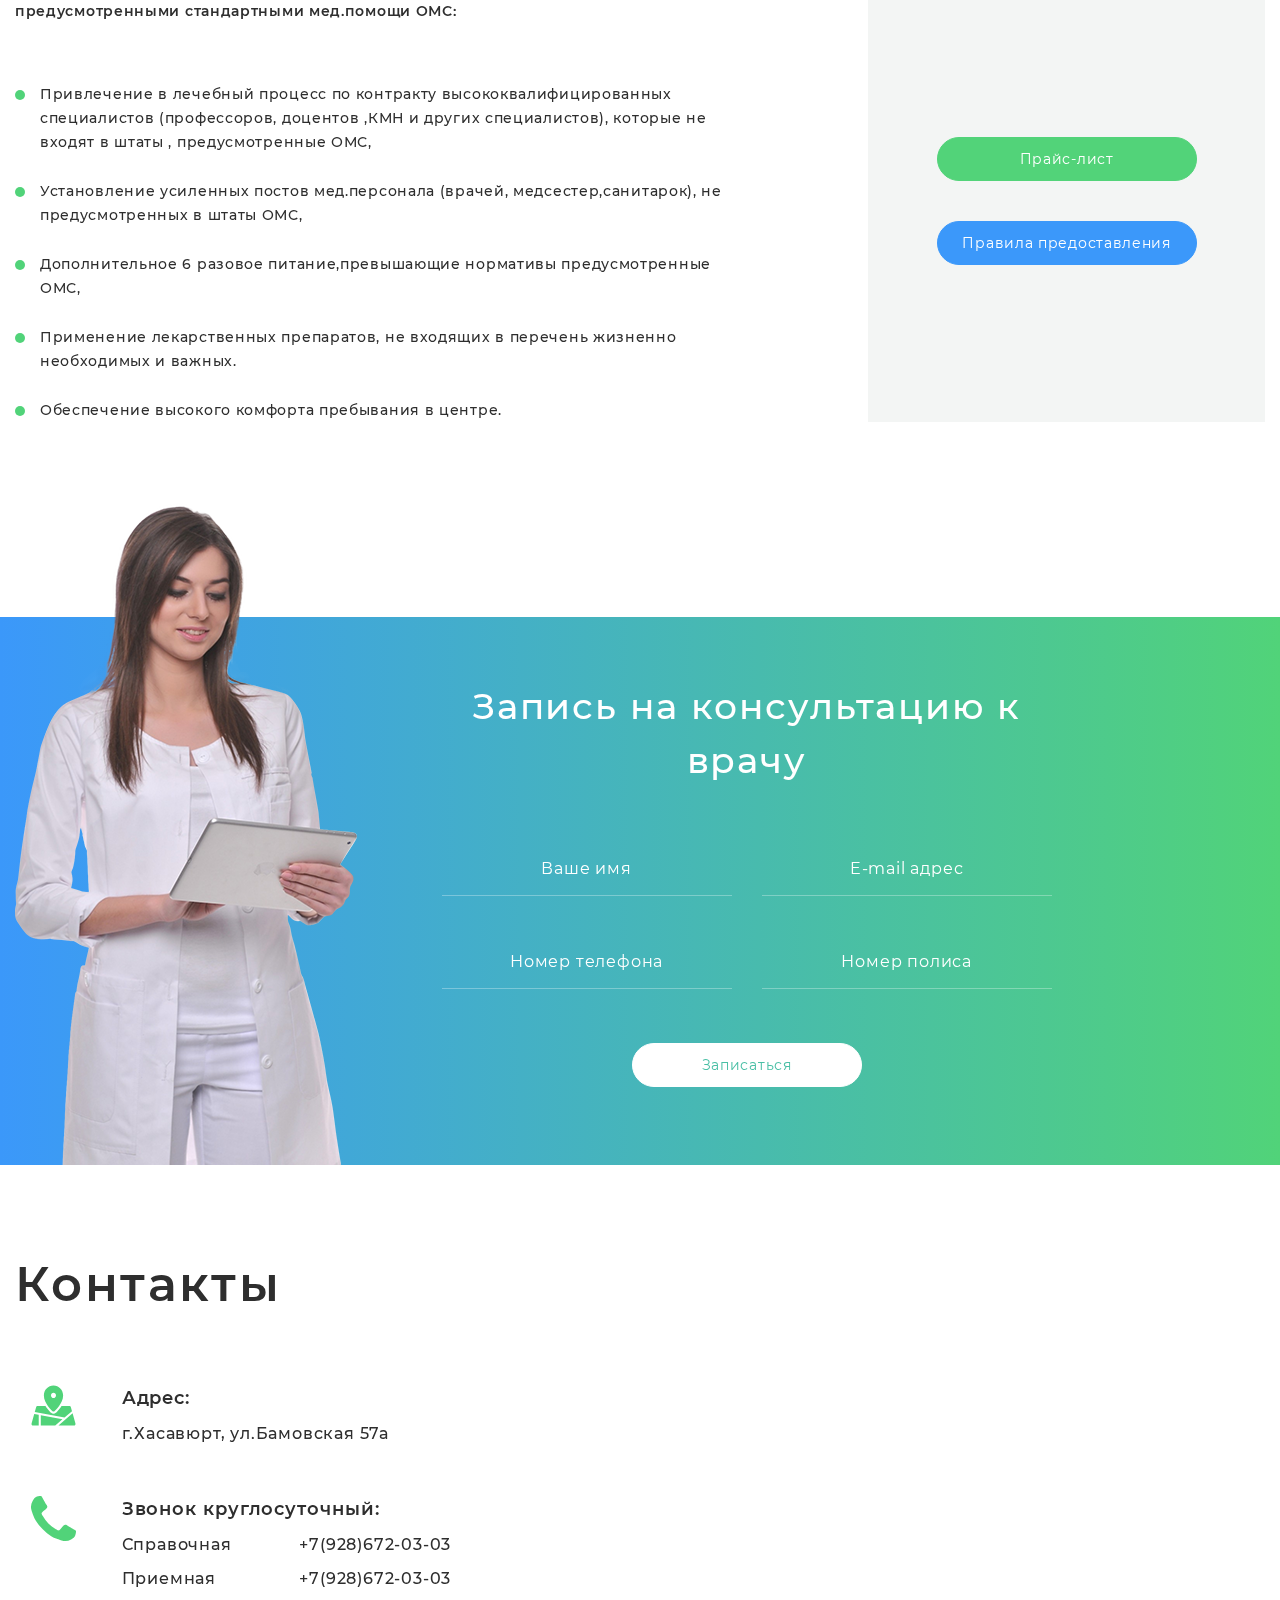
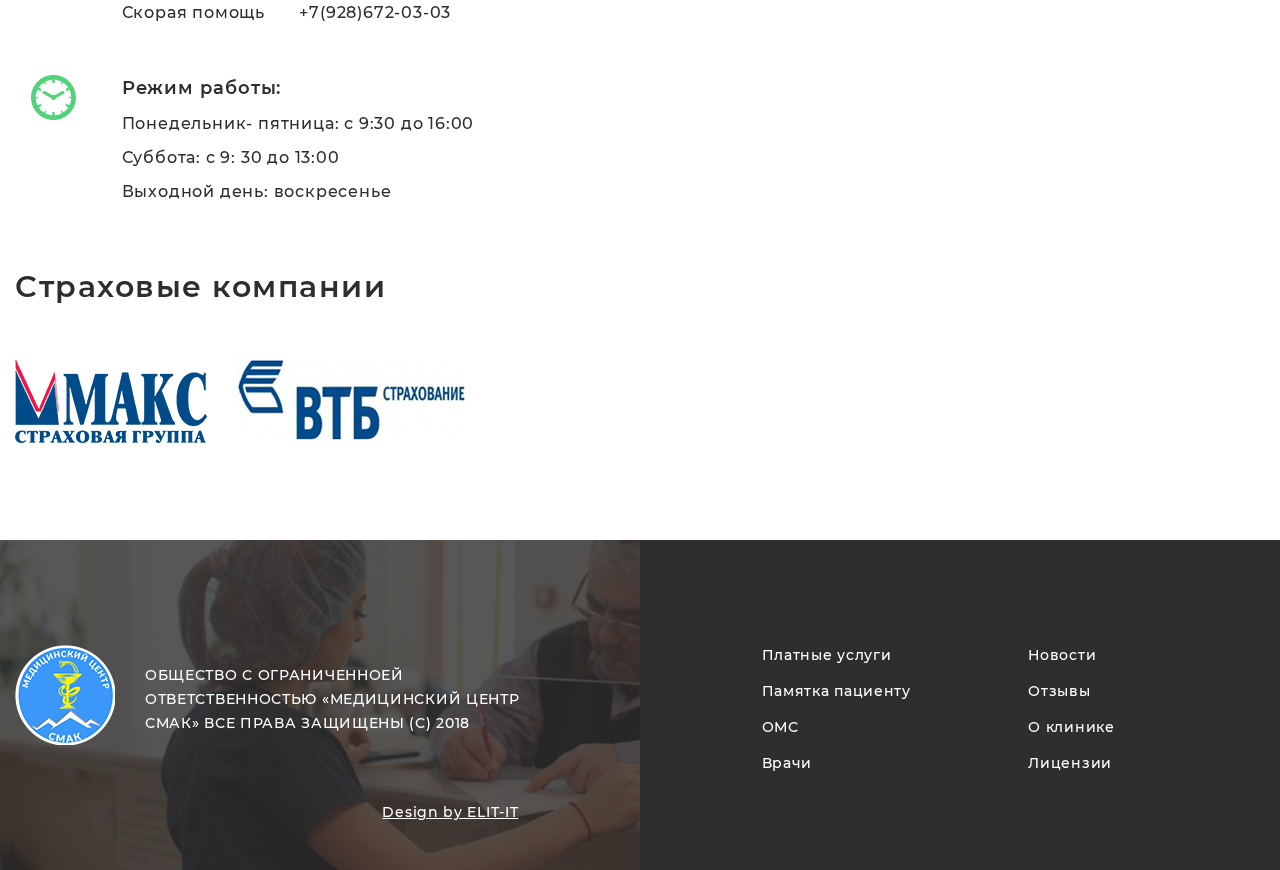
==== commit 9acdbb38: "01.08.2018/17:31" ====
--- a/index.html
+++ b/index.html
@@ -15,16 +15,21 @@
     <header class="header">
         <div class="container">
             <div class="row align-items-center justify-content-between">
-                <div class="col-auto">
-                    <div class="row">
-                        <div class="col">
-                            <a href="/" class="logoLink"  title="На главную">
-                                <img src="images/logo.png" srcset="images/logo@2x.png 2x, images/logo@3x.png 3x" alt="Логотип">
-                            </a>
-                        </div>
-                    </div>
-                </div>
-                <div class="col-auto">
+                <div class="btn_mobile col-auto">
+                    <svg xmlns="http://www.w3.org/2000/svg" xmlns:xlink="http://www.w3.org/1999/xlink"
+                         width="32px"
+                         height="28px" viewBox="0 0 32 28">
+                        <rect x="0" y="0" width="32" height="4"></rect>
+                        <rect x="0" y="12" width="32" height="4"></rect>
+                        <rect x="0" y="24" width="32" height="4"></rect>
+                    </svg>
+                </div>
+                <div class="col-3 col-sm-2 col-lg-1 col-xl-auto">
+                    <a href="/" class="logoLink"  title="На главную">
+                        <img src="images/logo.png" srcset="images/logo@2x.png 2x, images/logo@3x.png 3x" alt="Логотип">
+                    </a>
+                </div>
+                <div class="col-auto header__mainMenuWrap">
                     <ul class="row header__mainMenu">
                         <li class="col-auto">
                             <a href="#" class="header__menuItemLink">Платные услуги</a>
@@ -49,9 +54,9 @@
                         </li>
                     </ul>
                 </div>
-                <div class="col-auto">
-                    <div class="row align-items-center">
-                        <div class="col-auto">
+                <div class="col-auto col-lg-12 col-xl-auto">
+                    <div class="row align-items-center justify-content-end justify-content-xl-start">
+                        <div class="header__searchButtonWrap col-auto">
                             <button class="header__searchButton">
                                 <svg xmlns="http://www.w3.org/2000/svg" xmlns:xlink="http://www.w3.org/1999/xlink"
                                      width="24px" height="24px">
@@ -60,8 +65,17 @@
                                 </svg>
                             </button>
                         </div>
-                        <div class="col">
-                            <a href="tel:+79286720303" class="header__phone">8 (928) 672 03 03</a>
+                        <div class="header__phoneWrap col-auto col-xl">
+                            <a href="tel:+79286720303" class="header__phone textPhone">8 (928) 672 03 03</a>
+                            <a href="tel:+79286720303" class="header__phone svg">
+                                <svg
+                                        xmlns="http://www.w3.org/2000/svg"
+                                        xmlns:xlink="http://www.w3.org/1999/xlink"
+                                        width="24pt" height="24pt"
+                                        viewBox="0 0 24 24" version="1.1">
+                                    <path style=" stroke:none;fill-rule:evenodd;fill:rgb(100%,100%,100%);fill-opacity:1;" d="M 23.949219 18.597656 C 23.882812 18.390625 23.453125 18.089844 22.65625 17.691406 C 22.441406 17.570312 22.132812 17.398438 21.734375 17.183594 C 21.335938 16.964844 20.976562 16.765625 20.652344 16.585938 C 20.328125 16.402344 20.023438 16.226562 19.742188 16.058594 C 19.695312 16.023438 19.550781 15.921875 19.3125 15.757812 C 19.074219 15.59375 18.875 15.472656 18.707031 15.390625 C 18.542969 15.3125 18.382812 15.273438 18.222656 15.273438 C 17.996094 15.273438 17.710938 15.433594 17.371094 15.757812 C 17.03125 16.082031 16.71875 16.433594 16.433594 16.816406 C 16.148438 17.195312 15.847656 17.546875 15.53125 17.871094 C 15.210938 18.195312 14.949219 18.359375 14.746094 18.359375 C 14.644531 18.359375 14.515625 18.332031 14.363281 18.273438 C 14.207031 18.21875 14.089844 18.167969 14.011719 18.128906 C 13.933594 18.089844 13.796875 18.007812 13.601562 17.890625 C 13.410156 17.769531 13.300781 17.703125 13.277344 17.691406 C 11.722656 16.828125 10.386719 15.839844 9.273438 14.726562 C 8.160156 13.613281 7.167969 12.277344 6.304688 10.71875 C 6.292969 10.699219 6.230469 10.589844 6.109375 10.394531 C 5.992188 10.203125 5.910156 10.066406 5.871094 9.988281 C 5.832031 9.90625 5.78125 9.789062 5.726562 9.636719 C 5.667969 9.484375 5.640625 9.355469 5.640625 9.253906 C 5.640625 9.050781 5.804688 8.789062 6.125 8.46875 C 6.449219 8.152344 6.804688 7.851562 7.183594 7.566406 C 7.566406 7.28125 7.917969 6.96875 8.242188 6.628906 C 8.566406 6.289062 8.726562 6.003906 8.726562 5.777344 C 8.726562 5.617188 8.6875 5.457031 8.609375 5.289062 C 8.527344 5.125 8.40625 4.925781 8.242188 4.683594 C 8.078125 4.445312 7.976562 4.304688 7.941406 4.257812 C 7.773438 3.976562 7.597656 3.671875 7.414062 3.347656 C 7.230469 3.023438 7.035156 2.660156 6.816406 2.265625 C 6.601562 1.867188 6.429688 1.558594 6.304688 1.34375 C 5.910156 0.546875 5.605469 0.117188 5.402344 0.046875 C 5.324219 0.015625 5.203125 -0.00390625 5.042969 -0.00390625 C 4.738281 -0.00390625 4.335938 0.0546875 3.84375 0.167969 C 3.347656 0.28125 2.957031 0.402344 2.675781 0.523438 C 2.105469 0.765625 1.503906 1.457031 0.867188 2.605469 C 0.289062 3.671875 -0.00390625 4.730469 -0.00390625 5.777344 C -0.00390625 6.082031 0.0195312 6.382812 0.0585938 6.671875 C 0.0976562 6.960938 0.167969 7.289062 0.269531 7.652344 C 0.371094 8.015625 0.457031 8.285156 0.519531 8.460938 C 0.582031 8.636719 0.695312 8.953125 0.867188 9.40625 C 1.039062 9.863281 1.140625 10.140625 1.175781 10.242188 C 1.570312 11.355469 2.042969 12.351562 2.589844 13.226562 C 3.488281 14.679688 4.710938 16.183594 6.261719 17.738281 C 7.8125 19.289062 9.316406 20.511719 10.773438 21.410156 C 11.648438 21.957031 12.640625 22.425781 13.757812 22.824219 C 13.859375 22.859375 14.136719 22.960938 14.589844 23.132812 C 15.046875 23.304688 15.363281 23.417969 15.539062 23.484375 C 15.714844 23.546875 15.984375 23.628906 16.347656 23.730469 C 16.710938 23.832031 17.039062 23.902344 17.328125 23.941406 C 17.617188 23.980469 17.917969 24.003906 18.222656 24.003906 C 19.269531 24.003906 20.324219 23.710938 21.394531 23.132812 C 22.542969 22.496094 23.234375 21.894531 23.472656 21.324219 C 23.597656 21.042969 23.71875 20.652344 23.832031 20.15625 C 23.945312 19.664062 24.003906 19.261719 24.003906 18.957031 C 24.003906 18.796875 23.984375 18.675781 23.949219 18.597656 Z M 23.949219 18.597656 "/>
+                                </svg>
+                            </a>
                         </div>
                     </div>
                 </div>
@@ -73,8 +87,8 @@
             <div class="slider__slide">
                 <div class="container contBgnd">
                     <div class="row slider__textRow">
-                        <div class="col-2"></div>
-                        <div class="col-7">
+                        <div class="col-12 col-xl-2"></div>
+                        <div class="col-12 col-md-10 col-lg-7">
                             <h2 class="slider__text">
                                 Медицинская помощь
                                 В современном медицинском
@@ -83,11 +97,11 @@
                         </div>
                     </div>
                     <div class="row slider__buttonRow">
-                        <div class="col-2"></div>
-                        <div class="col-2">
+                        <div class="col-12 col-xl-2"></div>
+                        <div class="col-12 col-md-4 col-xl-2">
                             <button class="slider__moreButton">Подробнее</button>
                         </div>
-                        <div class="col-2">
+                        <div class="col-12 col-md-4 col-xl-2">
                             <button class="slider__signUpButton">Записаться онлайн</button>
                         </div>
                     </div>
@@ -123,7 +137,7 @@
         <div class="aboutNewsLine">
             <div class="container">
                 <div class="row justify-content-between">
-                    <div class="col-6">
+                    <div class="col-12 col-xl-6">
                         <div class="aboutBlock">
                             <h2 class="aboutBlock__title">
                                 Кратко о медицинском
@@ -162,9 +176,9 @@
                             </div>
                         </div>
                     </div>
-                    <div class="col-5">
+                    <div class="col-12 col-xl-5">
                         <div class="newsBlock">
-                            <a href="#" class="newsBlock__allNewsLink" title="Все новости">Все новости</a>
+                            <a href="#" class="newsBlock__allNewsLink top" title="Все новости">Все новости</a>
                             <h2 class="newsBlock__title">Последние новости</h2>
                             <article class="row newsRow">
                                 <div class="col-5">
@@ -206,6 +220,9 @@
                                     </p>
                                 </div>
                             </article>
+                            <div class="newsBlock__allNewWrapBottom">
+                                <a href="#" class="newsBlock__allNewsLink" title="Все новости">Все новости</a>
+                            </div>
                         </div>
                     </div>
                 </div>
@@ -481,8 +498,8 @@
         <div class="payServiceLine">
             <div class="container">
                 <h2 class="payService__title">Платные сервисные услуги</h2>
-                <div class="row justify-content-between">
-                    <div class="col-7">
+                <div class="row justify-content-center justify-content-lg-between">
+                    <div class="col-12 col-lg-7">
                         <div class="payService__contentBlock">
                             <h3 class="contentBlock__title">
                                 Пациент оплачивает только за применения дополнительных сервисных услуг, не
@@ -511,7 +528,7 @@
                             </ul>
                         </div>
                     </div>
-                    <div class="col-4">
+                    <div class="col-12 col-lg-5 col-xl-4">
                         <div class="payService__linksBlock">
                             <a href="#" class="priceLink" title="Прайс-лист">Прайс-лист</a>
                             <a href="#" class="rulesLink" title="Правила предоставления">Правила предоставления</a>
@@ -523,9 +540,9 @@
         <div class="consultFormLine">
             <div class="container">
                 <div class="row">
-                    <div class="bgndImageBlock col-4">
-                    </div>
-                    <div class="col-6">
+                    <div class="bgndImageBlock col-lg-5 col-xl-4">
+                    </div>
+                    <div class="col-12 col-lg-7 col-xl-6">
                         <h2 class="consultForm__title">Запись на консультацию к врачу</h2>
                         <form class="consultForm__form row">
                             <div class="col-6">
@@ -549,13 +566,12 @@
             </div>
         </div>
         <div class="contactLine relative">
-            <div class="map absolute_100prc">
-                <script charset="utf-8" async src="https://api-maps.yandex.ru/services/constructor/1.0/js/?um=constructor%3A586ce6652cbc94577d10c953bcd9b1bc47a7053da45c0aa5333bdc8abf31770b&amp;lang=ru_RU&amp;scroll=false"></script>
-            </div>
-            <div class="contact__WhiteBlock"></div>
+            <div class="map">
+                <script type="text/javascript" charset="utf-8" async src="https://api-maps.yandex.ru/services/constructor/1.0/js/?um=constructor%3A586ce6652cbc94577d10c953bcd9b1bc47a7053da45c0aa5333bdc8abf31770b&amp;lang=ru_RU&amp;scroll=false"></script>
+            </div>
             <div class="container">
                 <div class="row">
-                    <div class="col-6">
+                    <div class="col-12 col-lg-8 col-xl-6">
                         <h2 class="contact__title">Контакты</h2>
                         <div class="contactRow row">
                             <div class="col-2">
@@ -641,18 +657,18 @@
         <div class="footer__leftBlock"></div>
         <div class="container">
             <div class="row justify-content-between">
-                <div class="col-5">
+                <div class="col-12 col-lg-6 col-xl-5">
                     <div class="copyrightLine row align-items-center">
                         <div class="col-auto">
                             <a href="/" class="logoLink" title="На главную">
                                 <img src="images/logo.png" srcset="images/logo@2x.png 2x, images/logo@3x.png 3x" alt="Логотип">
                             </a>
                         </div>
-                        <div class="col">
+                        <div class="col-9 col-lg">
                             <p class="copyright">
                                 ОБЩЕСТВО С ОГРАНИЧЕННОЕЙ ОТВЕТСТВЕННОСТЬЮ
-                                «СЕВЕРОКАВКАЗСКАЯ МЕДИКО-ХИРУРГИЧЕСКАЯ АКАДЕМИЯ»
-                                ВСЕ ПРАВА ЗАЩИЩЕНЫ (С) 2018
+                                «Медицинский центр СМАК»
+                                ВСЕ ПРАВА ЗАЩИЩЕНЫ (С)&nbsp;2018
                             </p>
                         </div>
                     </div>
@@ -660,7 +676,7 @@
                         <a href="http://web-elitit.ru/">Design by ELIT-IT</a>
                     </div>
                 </div>
-                <div class="col-5">
+                <div class="footer__menuWrap col-5">
                     <div class="row">
                         <div class="col-6">
                             <ul class="footer__menu">
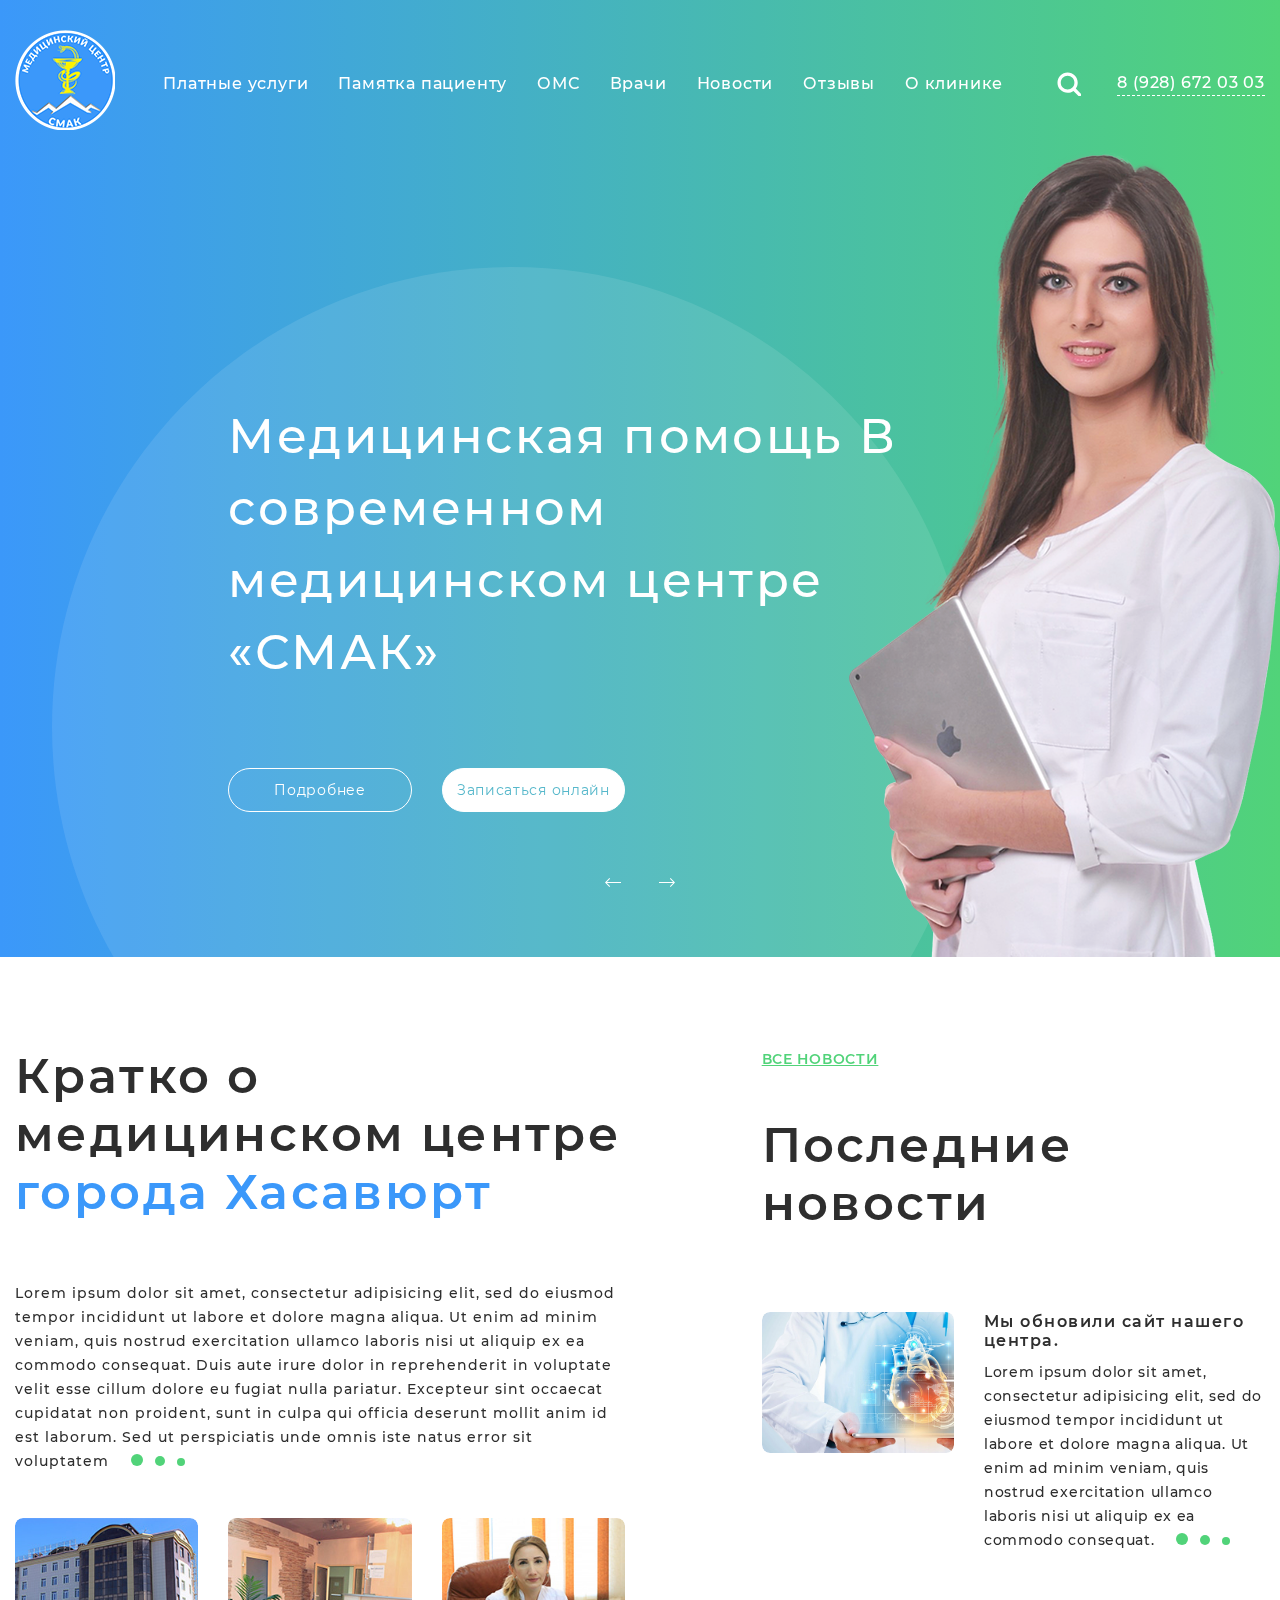
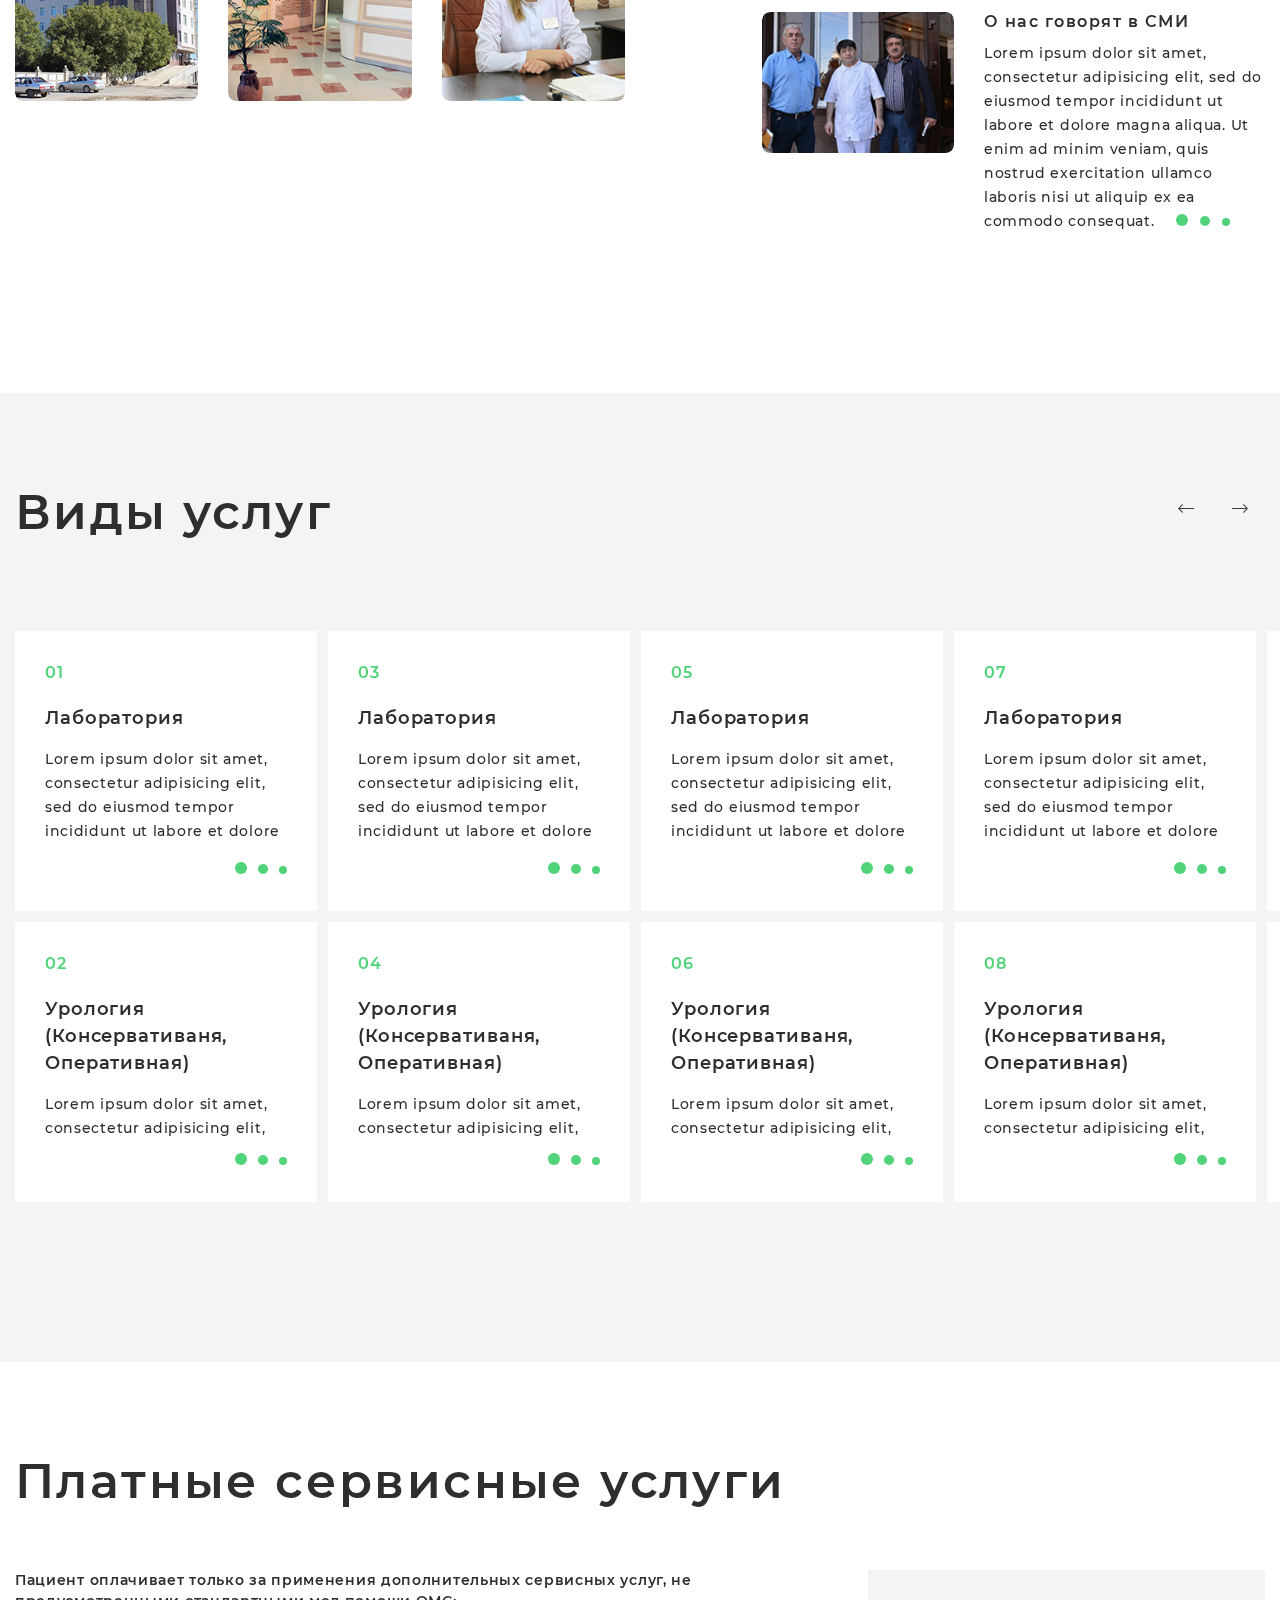
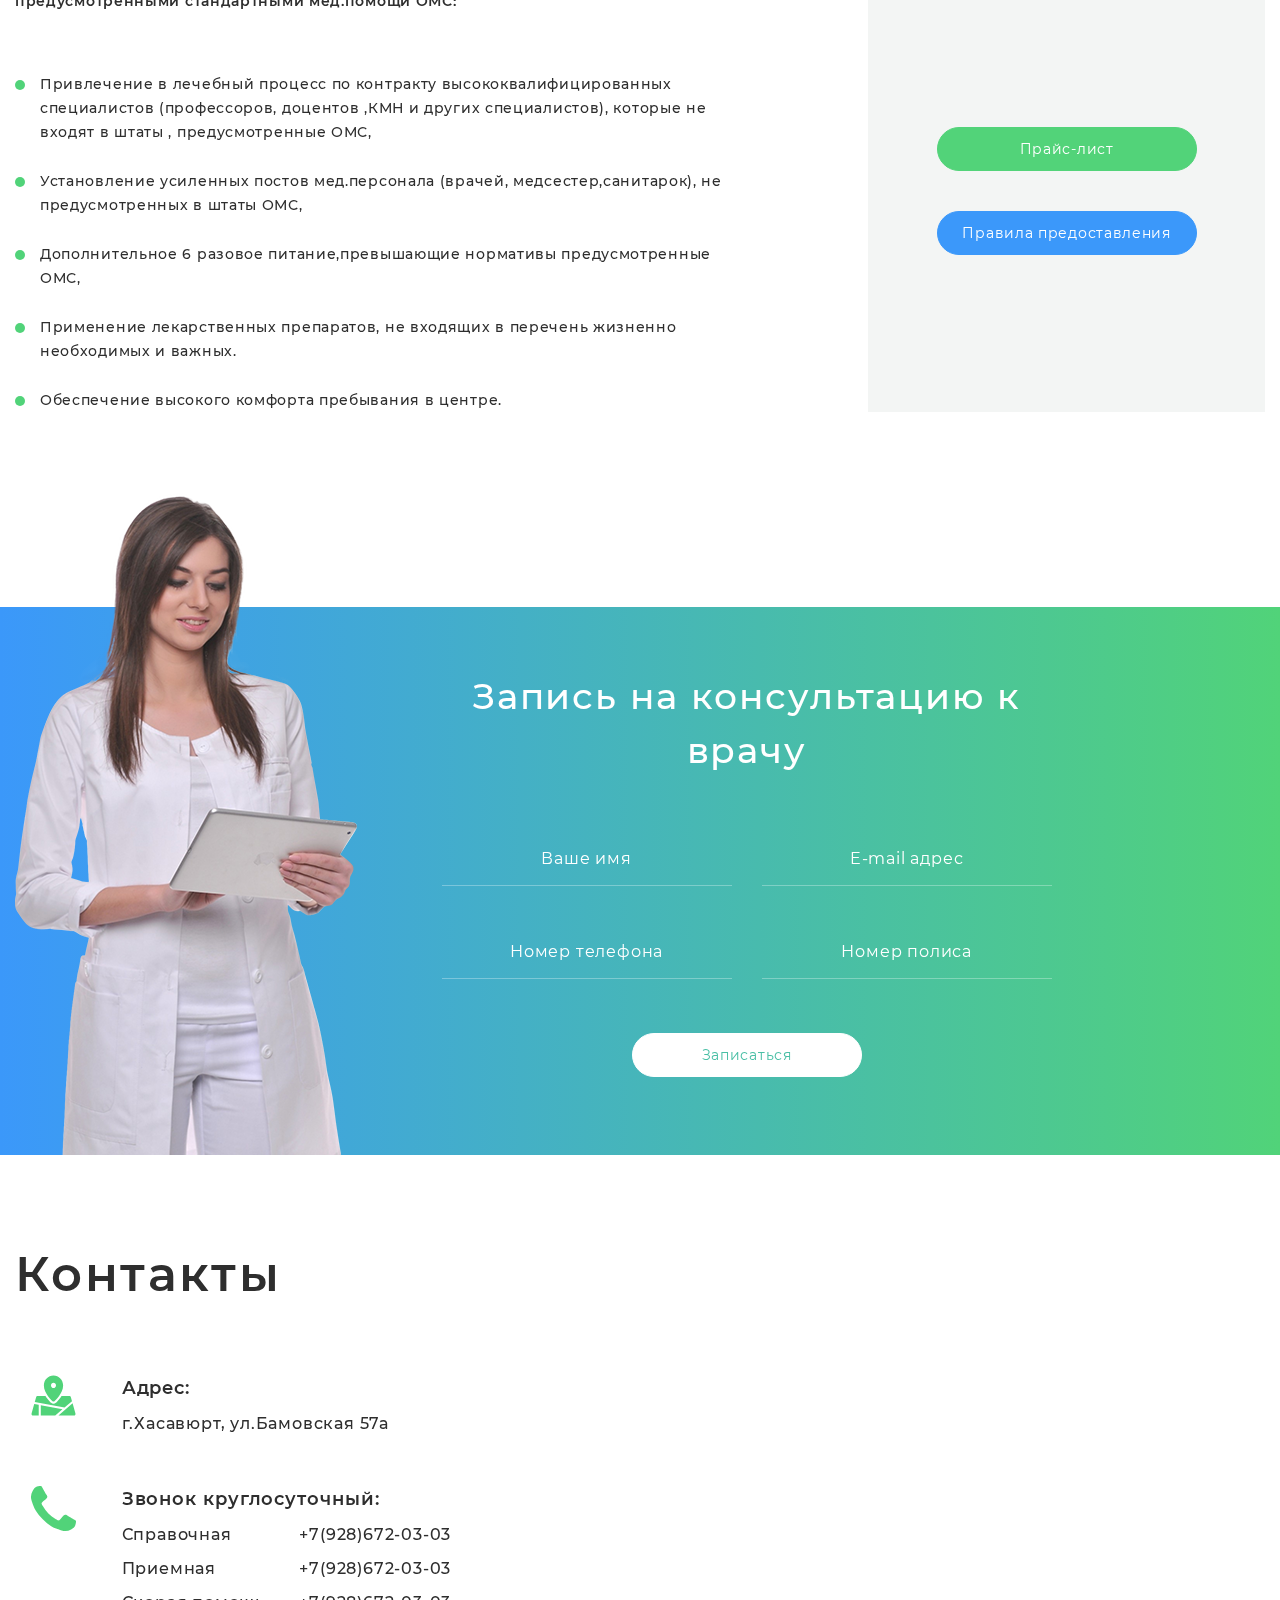
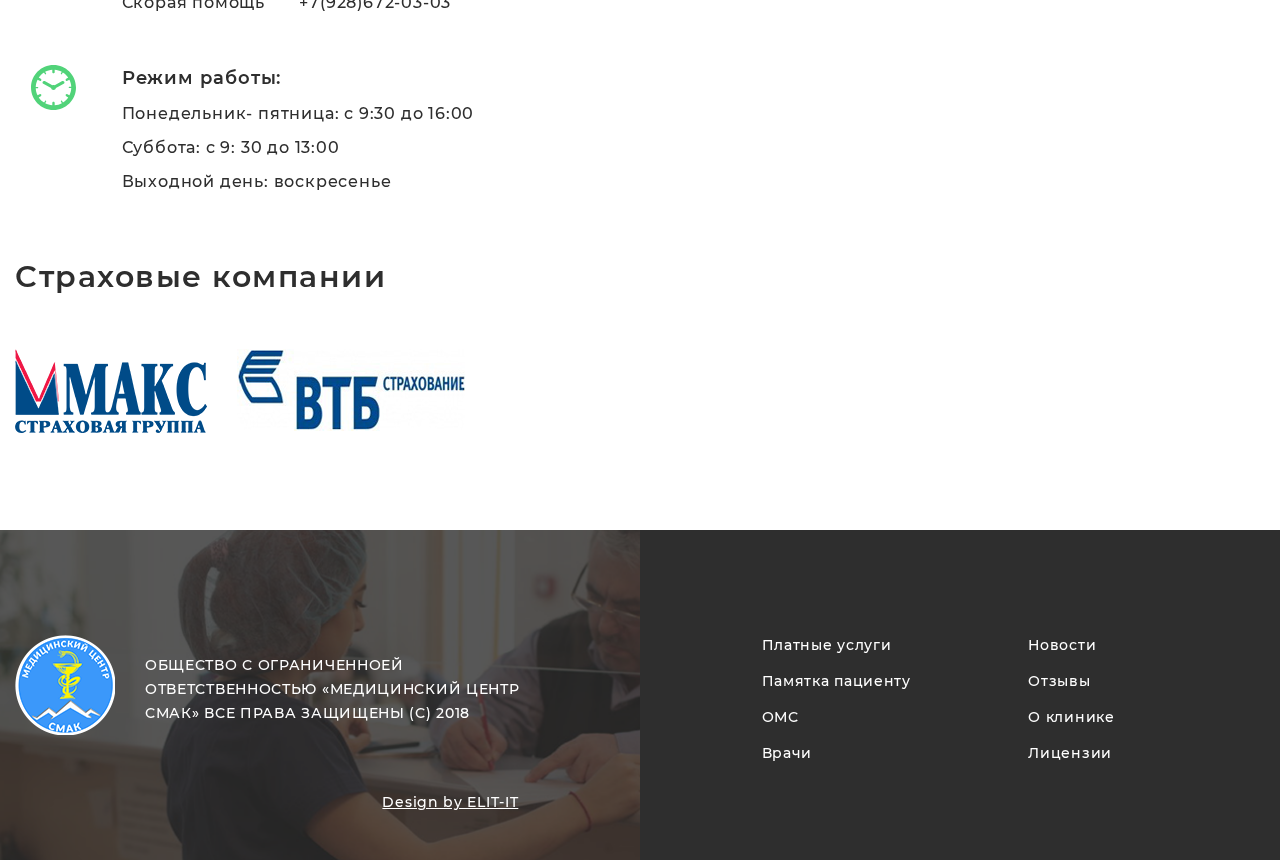
==== commit aca482af: "13.08.2018/17:56" ====
--- a/index.html
+++ b/index.html
@@ -32,16 +32,16 @@
                 <div class="col-auto header__mainMenuWrap">
                     <ul class="row header__mainMenu">
                         <li class="col-auto">
-                            <a href="#" class="header__menuItemLink">Платные услуги</a>
+                            <a href="/payService.html" class="header__menuItemLink">Платные услуги</a>
                         </li>
                         <li class="col-auto">
-                            <a href="#" class="header__menuItemLink">Памятка пациенту</a>
+                            <a href="/reminder.html" class="header__menuItemLink">Памятка пациенту</a>
                         </li>
                         <li class="col-auto">
-                            <a href="#" class="header__menuItemLink">ОМС</a>
+                            <a href="/oms.html" class="header__menuItemLink">ОМС</a>
                         </li>
                         <li class="col-auto">
-                            <a href="#" class="header__menuItemLink">Врачи</a>
+                            <a href="/personal.html" class="header__menuItemLink">Врачи</a>
                         </li>
                         <li class="col-auto">
                             <a href="#" class="header__menuItemLink">Новости</a>
@@ -181,12 +181,12 @@
                             <a href="#" class="newsBlock__allNewsLink top" title="Все новости">Все новости</a>
                             <h2 class="newsBlock__title">Последние новости</h2>
                             <article class="row newsRow">
-                                <div class="col-5">
+                                <div class="col-12 col-md-5">
                                     <div class="newsImgWrap">
                                         <img src="images/10.jpg" alt="newsImg">
                                     </div>
                                 </div>
-                                <div class="col-7">
+                                <div class="col-12 col-md-7">
                                     <h3 class="newsTitle">Мы обновили сайт нашего центра.</h3>
                                     <p class="newsText">
                                         Lorem ipsum dolor sit amet, consectetur adipisicing elit, sed do eiusmod tempor
@@ -201,12 +201,12 @@
                                 </div>
                             </article>
                             <article class="row newsRow">
-                                <div class="col-5">
+                                <div class="col-12 col-md-5">
                                     <div class="newsImgWrap">
                                         <img src="images/11.jpg" alt="newsImg">
                                     </div>
                                 </div>
-                                <div class="col-7">
+                                <div class="col-12 col-md-7">
                                     <h3 class="newsTitle">О нас говорят в СМИ</h3>
                                     <p class="newsText">
                                         Lorem ipsum dolor sit amet, consectetur adipisicing elit, sed do eiusmod tempor
@@ -545,16 +545,16 @@
                     <div class="col-12 col-lg-7 col-xl-6">
                         <h2 class="consultForm__title">Запись на консультацию к врачу</h2>
                         <form class="consultForm__form row">
-                            <div class="col-6">
+                            <div class="col-12 col-sm-6">
                                 <input type="text" class="consultForm__input" placeholder="Ваше имя">
                             </div>
-                            <div class="col-6">
+                            <div class="col-12 col-sm-6">
                                 <input type="email" class="consultForm__input" placeholder="E-mail адрес">
                             </div>
-                            <div class="col-6">
+                            <div class="col-12 col-sm-6">
                                 <input type="tel" class="consultForm__input" placeholder="Номер телефона">
                             </div>
-                            <div class="col-6">
+                            <div class="col-12 col-sm-6">
                                 <input type="number" class="consultForm__input" placeholder="Номер полиса">
                             </div>
                             <div class="col-12">
@@ -579,13 +579,13 @@
                                     <svg
                                             xmlns="http://www.w3.org/2000/svg"
                                             xmlns:xlink="http://www.w3.org/1999/xlink"
-                                            width="45px" height="41px">
+                                            width="45px" height="41px" viewBox="0 0 45 41">
                                         <path fill-rule="evenodd"  fill="rgb(81, 211, 121)"
                                               d="M44.202,39.927 C43.923,40.307 43.487,40.530 43.024,40.530 L27.459,40.530 L41.594,28.348 L44.443,38.598 C44.570,39.056 44.481,39.547 44.202,39.927 ZM3.789,26.969 L5.118,22.188 C5.299,21.537 5.878,21.088 6.537,21.088 L14.496,21.088 C14.784,21.527 15.087,21.968 15.408,22.411 C17.639,25.488 19.907,27.569 20.158,27.797 C20.806,28.383 21.638,28.705 22.500,28.705 C23.363,28.705 24.195,28.382 24.842,27.797 C25.093,27.569 27.361,25.488 29.592,22.411 C29.913,21.968 30.216,21.527 30.504,21.088 L38.462,21.088 C39.122,21.088 39.701,21.537 39.882,22.188 L40.997,26.200 L33.497,32.556 L3.789,26.969 ZM22.500,26.582 C22.152,26.582 21.803,26.456 21.524,26.204 C21.171,25.885 12.873,18.292 12.874,10.418 C12.874,4.967 17.192,0.532 22.500,0.532 C27.808,0.532 32.126,4.967 32.126,10.418 C32.126,18.292 23.829,25.885 23.476,26.204 C23.197,26.456 22.849,26.582 22.500,26.582 ZM24.996,10.418 C24.996,8.991 23.878,7.835 22.500,7.835 C21.122,7.835 20.004,8.991 20.004,10.418 C20.004,11.845 21.122,13.001 22.500,13.001 C23.878,13.001 24.996,11.845 24.996,10.418 ZM7.728,40.530 L1.976,40.530 C1.513,40.530 1.077,40.307 0.798,39.927 C0.519,39.547 0.430,39.056 0.557,38.598 L3.219,29.020 L7.728,29.868 L7.728,40.530 ZM24.244,40.530 L9.796,40.530 L9.796,30.257 L31.442,34.327 L24.244,40.530 Z"/>
                                     </svg>
                                 </div>
                             </div>
-                            <div class="col-8">
+                            <div class="col-10 col-md-8">
                                 <p class="contactRow__title">Адрес:</p>
                                 <p class="contactRow__text">г.Хасавюрт, ул.Бамовская 57а</p>
                             </div>
@@ -596,21 +596,21 @@
                                     <svg
                                             xmlns="http://www.w3.org/2000/svg"
                                             xmlns:xlink="http://www.w3.org/1999/xlink"
-                                            width="45px" height="45px">
+                                            width="45px" height="45px" viewBox="0 0 45 45">
                                         <path fill-rule="evenodd"  fill="rgb(81, 211, 121)"
                                               d="M44.908,34.870 C44.781,34.486 43.971,33.921 42.479,33.175 C42.075,32.941 41.499,32.621 40.753,32.217 C40.007,31.811 39.330,31.438 38.723,31.097 C38.116,30.757 37.545,30.426 37.013,30.107 C36.928,30.042 36.661,29.856 36.214,29.547 C35.766,29.238 35.388,29.009 35.079,28.860 C34.770,28.711 34.466,28.636 34.167,28.636 C33.741,28.636 33.209,28.940 32.570,29.547 C31.931,30.154 31.344,30.815 30.812,31.529 C30.279,32.244 29.715,32.904 29.118,33.511 C28.522,34.119 28.031,34.422 27.648,34.422 C27.456,34.422 27.216,34.369 26.928,34.263 C26.641,34.157 26.422,34.065 26.272,33.992 C26.124,33.916 25.868,33.768 25.506,33.543 C25.143,33.320 24.940,33.197 24.898,33.175 C21.978,31.556 19.475,29.702 17.386,27.613 C15.298,25.524 13.443,23.020 11.824,20.101 C11.802,20.058 11.680,19.856 11.456,19.493 C11.232,19.131 11.083,18.875 11.008,18.726 C10.934,18.577 10.843,18.358 10.737,18.071 C10.630,17.783 10.577,17.543 10.577,17.351 C10.577,16.968 10.881,16.477 11.488,15.881 C12.095,15.284 12.756,14.719 13.470,14.187 C14.184,13.655 14.844,13.068 15.452,12.429 C16.059,11.790 16.363,11.257 16.363,10.831 C16.363,10.533 16.288,10.229 16.139,9.920 C15.990,9.610 15.761,9.233 15.452,8.785 C15.143,8.337 14.956,8.071 14.892,7.986 C14.573,7.453 14.243,6.883 13.902,6.275 C13.560,5.668 13.188,4.991 12.783,4.246 C12.378,3.500 12.058,2.924 11.824,2.519 C11.078,1.028 10.513,0.218 10.129,0.090 C9.980,0.026 9.756,-0.006 9.458,-0.006 C8.882,-0.006 8.131,0.101 7.204,0.314 C6.277,0.527 5.547,0.751 5.014,0.985 C3.949,1.433 2.819,2.733 1.626,4.885 C0.539,6.888 -0.004,8.870 -0.004,10.830 C-0.004,11.406 0.033,11.965 0.108,12.509 C0.182,13.052 0.315,13.665 0.507,14.347 C0.699,15.029 0.854,15.536 0.971,15.865 C1.088,16.196 1.306,16.787 1.626,17.639 C1.945,18.492 2.137,19.014 2.201,19.206 C2.947,21.294 3.831,23.159 4.854,24.800 C6.537,27.528 8.834,30.347 11.743,33.256 C14.652,36.165 17.470,38.462 20.198,40.145 C21.839,41.168 23.704,42.052 25.793,42.798 C25.985,42.862 26.507,43.054 27.359,43.374 C28.211,43.693 28.803,43.912 29.133,44.030 C29.463,44.147 29.970,44.301 30.651,44.494 C31.334,44.685 31.946,44.818 32.490,44.893 C33.033,44.967 33.593,45.006 34.168,45.006 C36.128,45.006 38.111,44.461 40.114,43.375 C42.266,42.181 43.566,41.052 44.013,39.986 C44.249,39.454 44.472,38.724 44.685,37.796 C44.898,36.869 45.004,36.118 45.004,35.543 C45.005,35.244 44.973,35.020 44.908,34.870 Z"/>
                                     </svg>
                                 </div>
                             </div>
-                            <div class="col-8">
+                            <div class="col-10 col-md-8">
                                 <p class="contactRow__title">Звонок круглосуточный:</p>
                                 <div class="row">
-                                    <div class="col-5"><p class="contactRow__text">Справочная</p></div>
-                                    <div class="col-6"><p class="contactRow__text">+7(928)672-03-03</p></div>
-                                    <div class="col-5"><p class="contactRow__text">Приемная</p></div>
-                                    <div class="col-6"><p class="contactRow__text">+7(928)672-03-03</p></div>
-                                    <div class="col-5"><p class="contactRow__text">Скорая помощь</p></div>
-                                    <div class="col-6"><p class="contactRow__text">+7(928)672-03-03</p></div>
+                                    <div class="col-12 col-sm-5"><p class="contactRow__text">Справочная</p></div>
+                                    <div class="col-12 col-sm-6"><p class="contactRow__text">+7(928)672-03-03</p></div>
+                                    <div class="col-12 col-sm-5"><p class="contactRow__text">Приемная</p></div>
+                                    <div class="col-12 col-sm-6"><p class="contactRow__text">+7(928)672-03-03</p></div>
+                                    <div class="col-12 col-sm-5"><p class="contactRow__text">Скорая помощь</p></div>
+                                    <div class="col-12 col-sm-6"><p class="contactRow__text">+7(928)672-03-03</p></div>
                                 </div>
                             </div>
                         </div>
@@ -620,13 +620,13 @@
                                     <svg
                                             xmlns="http://www.w3.org/2000/svg"
                                             xmlns:xlink="http://www.w3.org/1999/xlink"
-                                            width="45px" height="45px">
+                                            width="45px" height="45px" viewBox="0 0 45 45">
                                         <path fill-rule="evenodd"  fill="rgb(81, 211, 121)"
                                               d="M22.500,45.000 C10.093,45.000 -0.000,34.906 -0.000,22.500 C-0.000,10.093 10.093,-0.000 22.500,-0.000 C34.907,-0.000 45.000,10.093 45.000,22.500 C45.000,34.907 34.907,45.000 22.500,45.000 ZM38.439,14.665 L36.401,15.842 C36.214,15.950 36.011,16.001 35.810,16.001 C35.400,16.001 35.003,15.788 34.783,15.409 C34.456,14.842 34.650,14.118 35.216,13.791 L37.252,12.616 C35.847,10.526 34.010,8.750 31.870,7.416 L30.910,9.090 C30.799,9.284 30.590,9.405 30.365,9.405 C30.255,9.405 30.151,9.377 30.054,9.322 C29.755,9.150 29.651,8.766 29.822,8.466 L30.783,6.791 C28.638,5.655 26.234,4.946 23.684,4.778 L23.684,7.133 C23.684,7.787 23.154,8.317 22.500,8.317 C21.846,8.317 21.316,7.787 21.316,7.133 L21.316,4.778 C18.728,4.949 16.290,5.676 14.120,6.842 L15.091,8.512 C15.175,8.656 15.198,8.825 15.155,8.987 C15.112,9.149 15.009,9.284 14.864,9.368 C14.671,9.481 14.428,9.480 14.237,9.370 C14.141,9.315 14.064,9.238 14.008,9.142 L13.038,7.474 C10.937,8.801 9.133,10.556 7.748,12.616 L9.783,13.791 C10.350,14.118 10.544,14.842 10.217,15.409 C9.997,15.788 9.599,16.001 9.190,16.001 C8.989,16.001 8.786,15.950 8.599,15.842 L6.561,14.665 C5.473,16.869 4.830,19.328 4.747,21.928 L6.683,21.922 C7.027,21.922 7.308,22.202 7.309,22.547 C7.310,22.714 7.245,22.872 7.127,22.990 C7.009,23.109 6.852,23.175 6.685,23.175 L4.751,23.181 C4.848,25.740 5.489,28.162 6.561,30.335 L8.599,29.158 C9.165,28.831 9.890,29.025 10.217,29.592 C10.544,30.158 10.350,30.882 9.783,31.209 L7.748,32.384 C9.153,34.474 10.990,36.250 13.130,37.584 L14.089,35.910 C14.201,35.716 14.410,35.595 14.634,35.595 C14.744,35.595 14.849,35.623 14.945,35.678 C15.090,35.761 15.194,35.896 15.238,36.058 C15.282,36.220 15.260,36.389 15.177,36.534 L14.217,38.209 C16.362,39.345 18.766,40.054 21.316,40.223 L21.316,37.867 C21.316,37.213 21.846,36.683 22.500,36.683 C23.154,36.683 23.684,37.213 23.684,37.867 L23.684,40.223 C26.272,40.051 28.710,39.324 30.879,38.159 L29.908,36.489 C29.824,36.344 29.802,36.175 29.844,36.013 C29.887,35.852 29.990,35.716 30.135,35.632 C30.232,35.575 30.338,35.547 30.449,35.547 C30.672,35.547 30.880,35.666 30.992,35.859 L31.962,37.527 C34.062,36.199 35.867,34.444 37.252,32.384 L35.216,31.209 C34.650,30.882 34.456,30.158 34.783,29.592 C35.110,29.025 35.834,28.831 36.401,29.158 L38.439,30.335 C39.526,28.131 40.170,25.672 40.253,23.072 L38.319,23.079 L38.317,23.079 C38.208,23.079 38.100,23.050 38.006,22.996 C37.812,22.885 37.691,22.677 37.690,22.453 C37.690,22.286 37.755,22.129 37.872,22.010 C37.990,21.891 38.147,21.825 38.315,21.825 L40.249,21.819 C40.152,19.260 39.511,16.838 38.439,14.665 ZM32.695,18.680 L24.945,22.980 C24.721,24.127 23.712,24.992 22.500,24.992 C21.287,24.992 20.278,24.127 20.054,22.980 L12.304,18.680 C11.586,18.281 11.327,17.376 11.725,16.657 C12.124,15.939 13.030,15.680 13.748,16.079 L21.343,20.293 C21.689,20.111 22.082,20.007 22.500,20.007 C22.918,20.007 23.311,20.111 23.656,20.293 L31.252,16.079 C31.970,15.680 32.876,15.939 33.274,16.657 C33.672,17.376 33.413,18.281 32.695,18.680 Z"/>
                                     </svg>
                                 </div>
                             </div>
-                            <div class="col-8">
+                            <div class="col-10 col-md-8">
                                 <p class="contactRow__title">Режим работы:</p>
                                 <p class="contactRow__text">
                                     Понедельник- пятница: с 9:30 до 16:00
@@ -641,10 +641,10 @@
                         </div>
                         <h3 class="insCompany__title">Страховые компании</h3>
                         <div class="row">
-                            <div class="col-auto">
+                            <div class="col-6 col-sm-auto">
                                 <img src="images/17.png" alt="Макс">
                             </div>
-                            <div class="col-auto">
+                            <div class="col-6 col-sm-auto">
                                 <img src="images/18.png" alt="ВТБ">
                             </div>
                         </div>
@@ -659,12 +659,12 @@
             <div class="row justify-content-between">
                 <div class="col-12 col-lg-6 col-xl-5">
                     <div class="copyrightLine row align-items-center">
-                        <div class="col-auto">
+                        <div class="footer__logoWrap col-12 col-sm-auto">
                             <a href="/" class="logoLink" title="На главную">
                                 <img src="images/logo.png" srcset="images/logo@2x.png 2x, images/logo@3x.png 3x" alt="Логотип">
                             </a>
                         </div>
-                        <div class="col-9 col-lg">
+                        <div class="col-12 col-sm-9 col-lg">
                             <p class="copyright">
                                 ОБЩЕСТВО С ОГРАНИЧЕННОЕЙ ОТВЕТСТВЕННОСТЬЮ
                                 «Медицинский центр СМАК»
